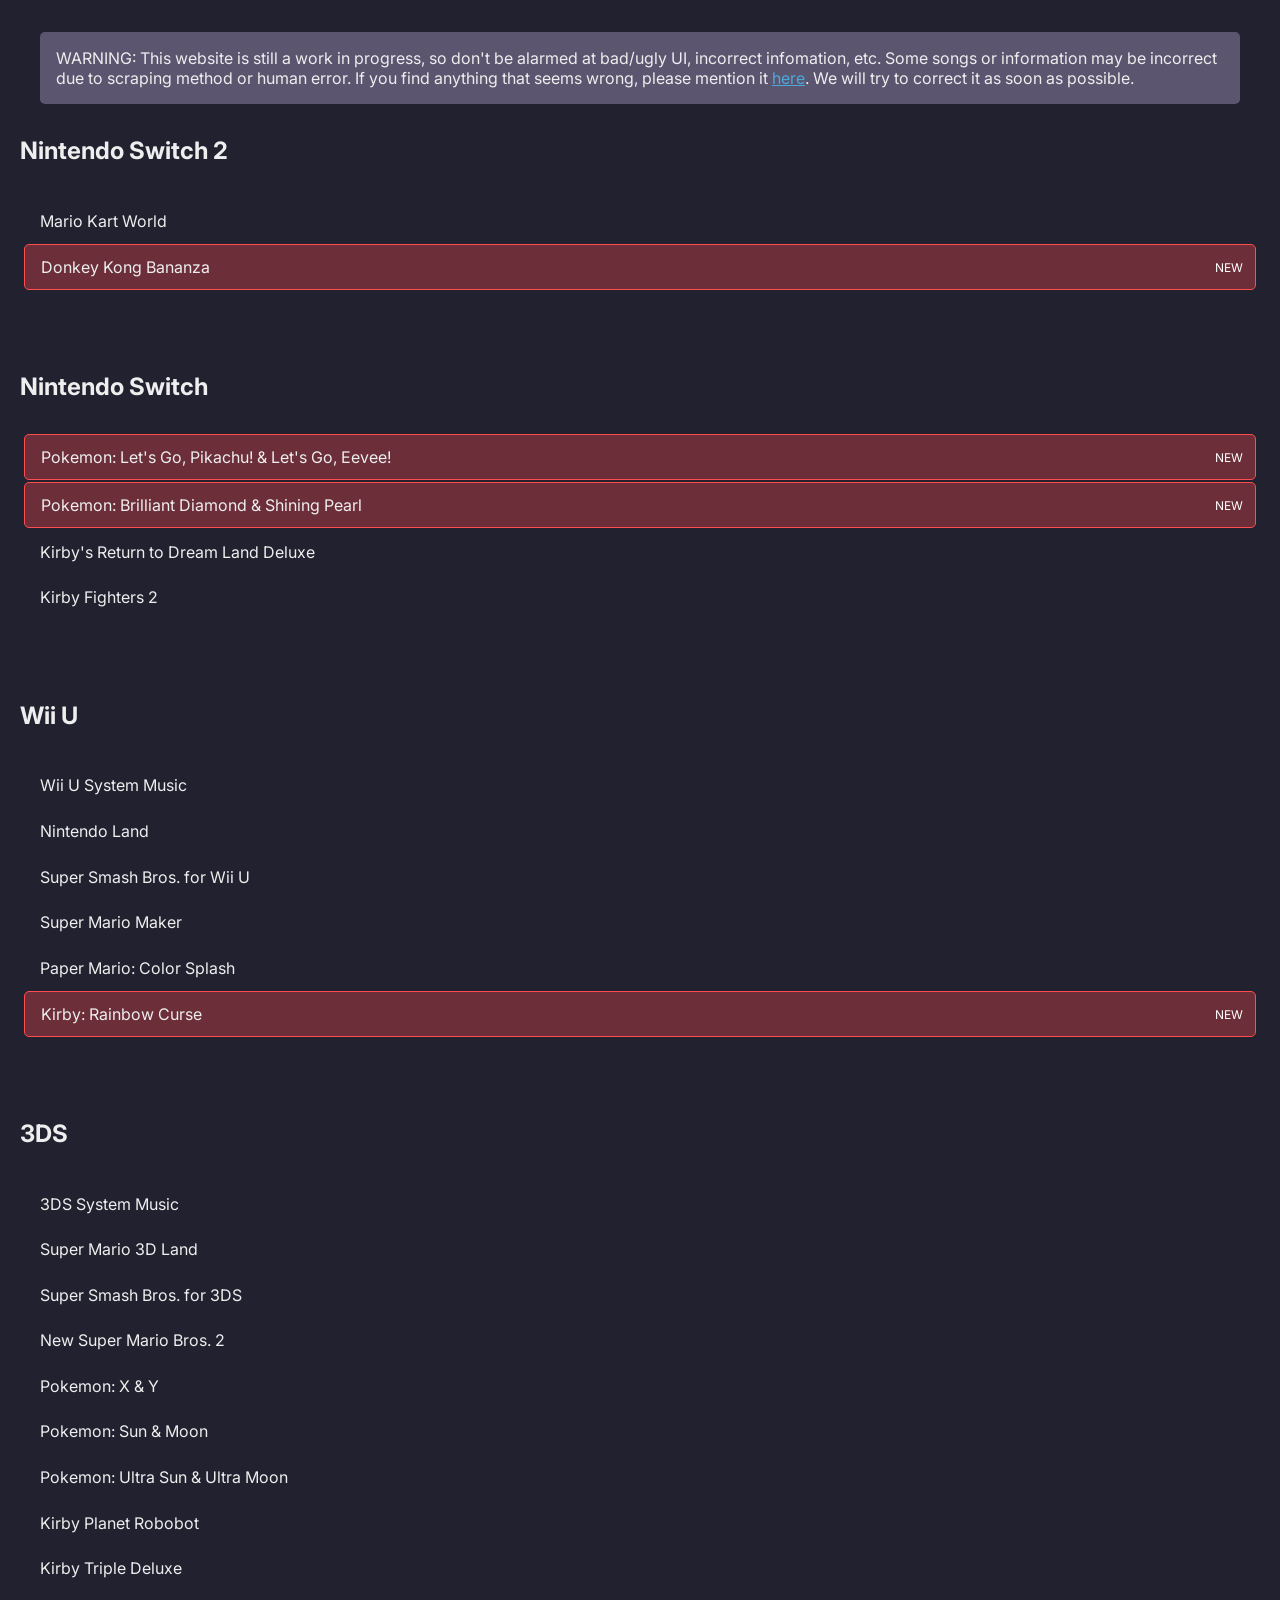
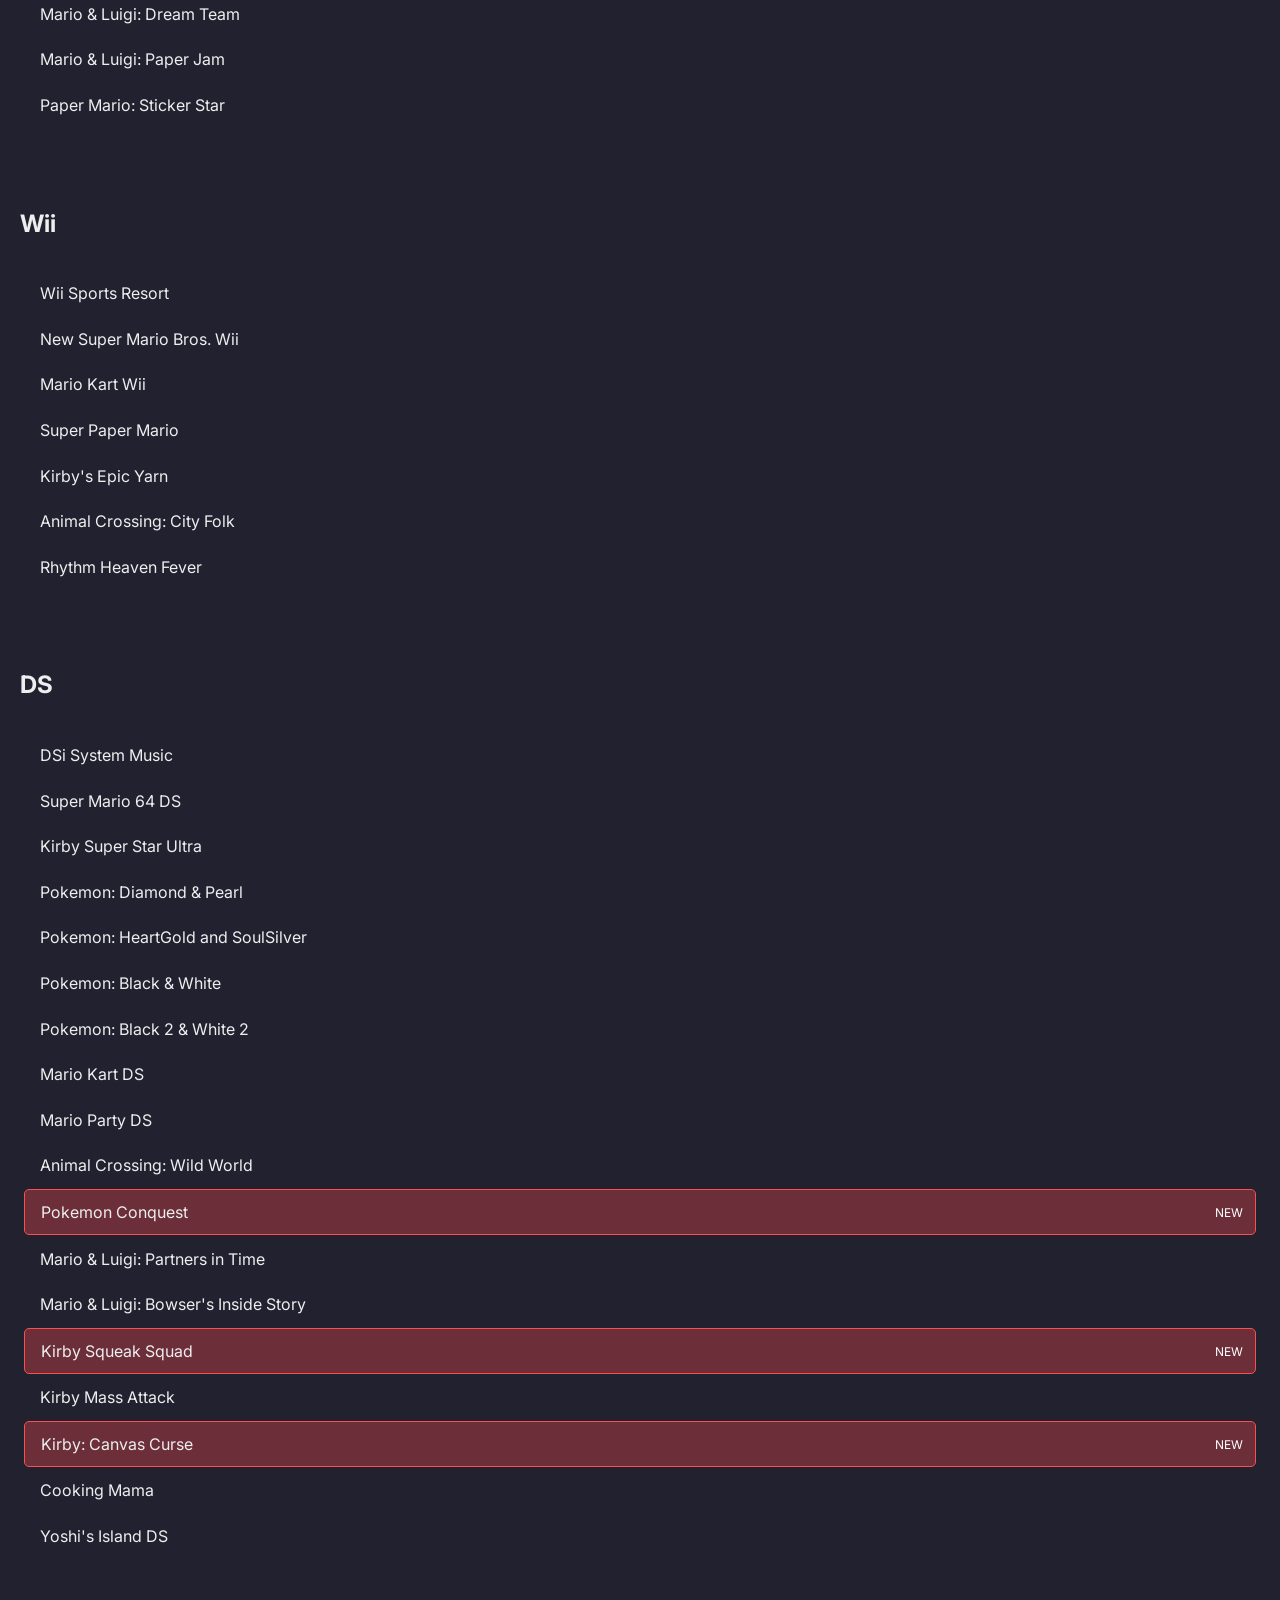
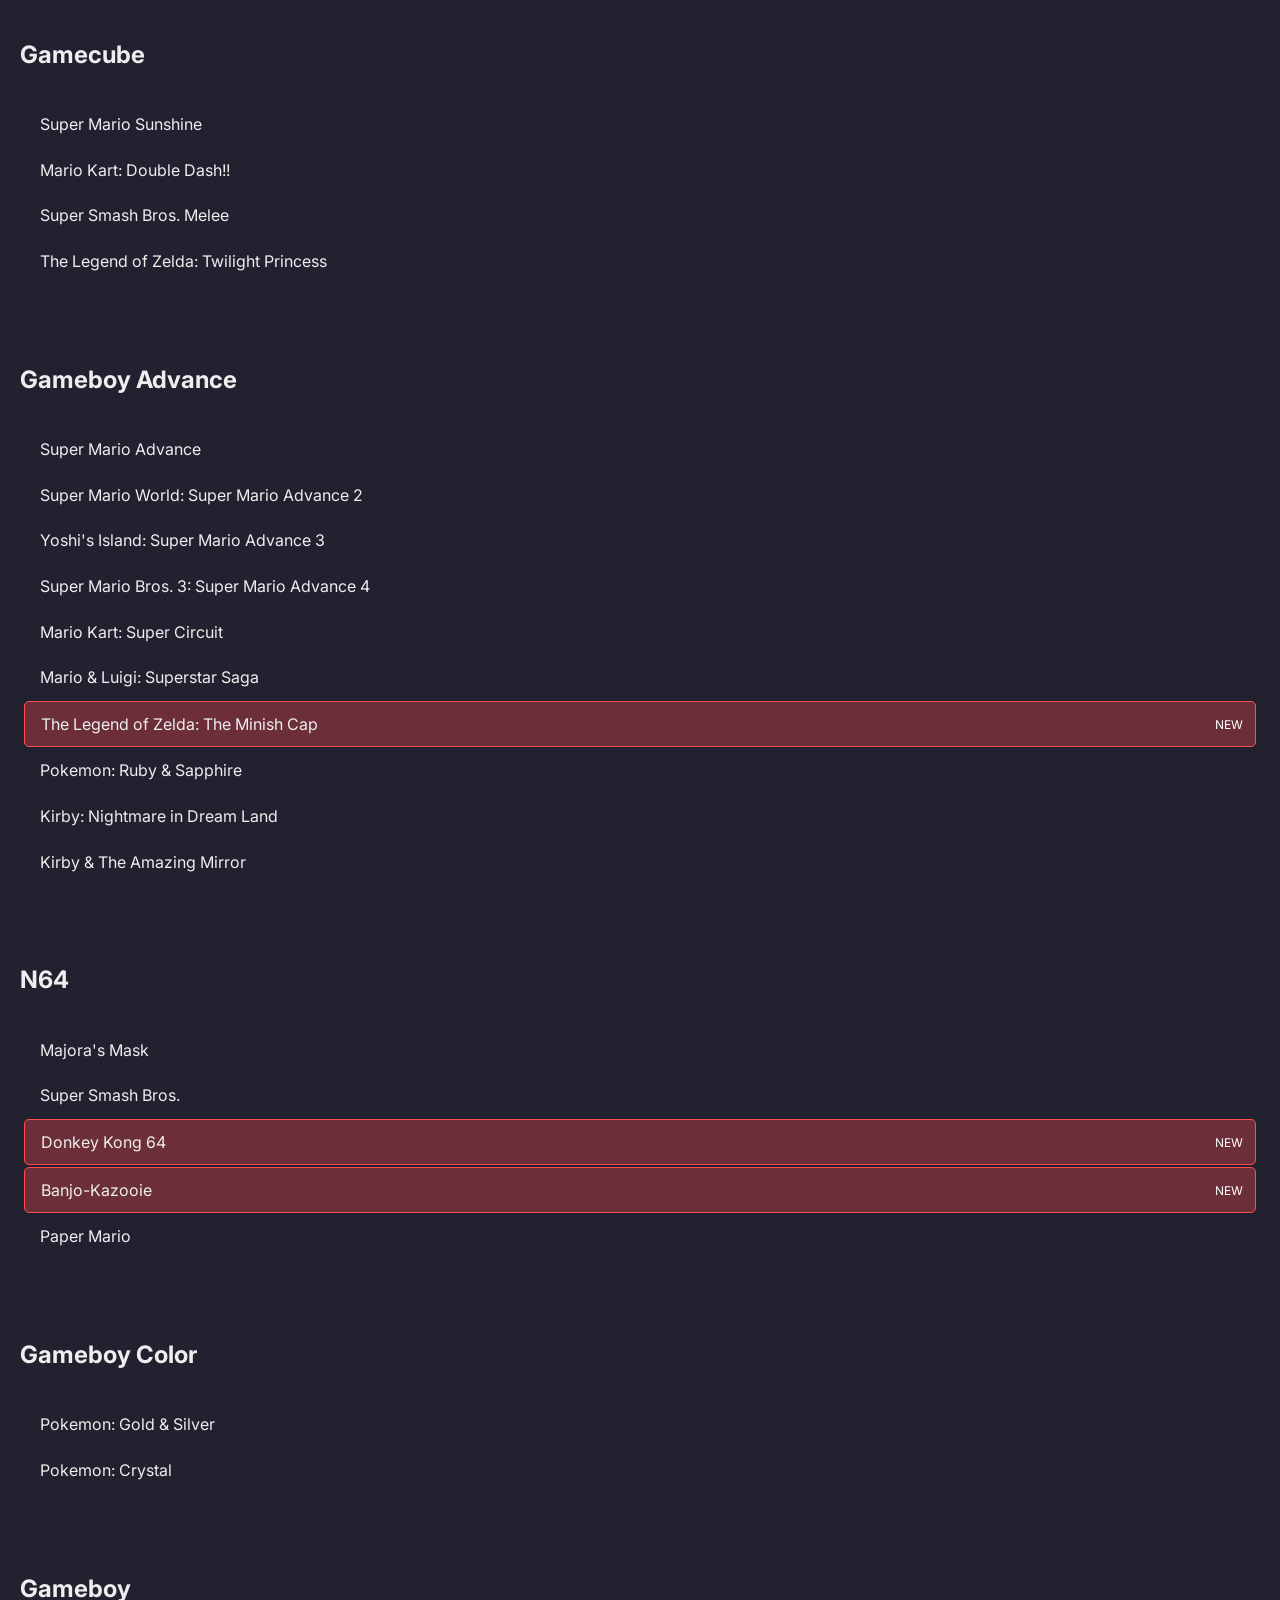
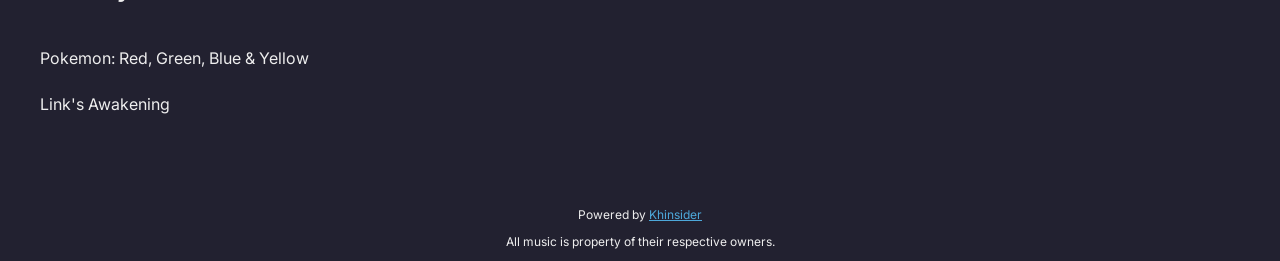
==== index.html @ b0fe443f "Added The Legend of Zelda: Minish Cap" ====
<!DOCTYPE html>
<html lang="en">
<head>
    <meta charset="UTF-8">
    <meta name="viewport" content="width=device-width, initial-scale=1.0">
    <title>VGM Player</title>
    <link rel="stylesheet" href="index.css">
    <script src="index.js" defer></script>
    <link rel="shortcut icon" href="logo.PNG" type="image/x-icon">
    <link rel="apple-touch-icon" href="logo.PNG">
    <link rel="apple-touch-startup-image" href="logo.PNG">



        <link rel="preconnect" href="https://fonts.googleapis.com">
<link rel="preconnect" href="https://fonts.gstatic.com" crossorigin>
<link href="https://fonts.googleapis.com/css2?family=Inter:ital,opsz,wght@0,14..32,100..900;1,14..32,100..900&display=swap" rel="stylesheet">
</head>
<body>
    <p id="warning">
        WARNING: This website is still a work in progress, so don't be alarmed at bad/ugly UI, incorrect infomation, etc. 
        Some songs or information may be incorrect due to scraping method or human error. If you find anything that seems wrong, please 
        mention it <a href="contact.html" target="_blank">here</a>. We will try to correct it as soon as possible.
    </p>
    <div id="game-playlists">
        <h2>Nintendo Switch 2</h2>
        <ul>
            <li data-playlist="NSW2/marioKartWorld">Mario Kart World</li>
            <li class="new-playlist" data-playlist="NSW2/donkeyKongBananza">Donkey Kong Bananza</li>
        </ul>
    
        <h2>Nintendo Switch</h2>
        <ul>
            <li class="new-playlist" data-playlist="NSW/pokemonLetsGo">Pokemon: Let's Go, Pikachu! & Let's Go, Eevee!</li>
            <li class="new-playlist" data-playlist="NSW/pokemonBDSP">Pokemon: Brilliant Diamond & Shining Pearl</li>
            <li data-playlist="NSW/kirbysReturnToDreamLandDX">Kirby's Return to Dream Land Deluxe</li>
            <li data-playlist="NSW/kirbyFighters2">Kirby Fighters 2</li>
        </ul>

        <h2>Wii U</h2>
        <ul>
            <li data-playlist="WIIU/wiiuSystemMusic">Wii U System Music</li>
            <li data-playlist="WIIU/nintendoLand">Nintendo Land</li>
            <li data-playlist="WIIU/smash4WiiU">Super Smash Bros. for Wii U</li>
            <li data-playlist="WIIU/superMarioMaker">Super Mario Maker</li>
            <li data-playlist="WIIU/paperMarioColorSplash">Paper Mario: Color Splash</li>
            <li class="new-playlist" data-playlist="WIIU/kirbyRainbowCurse">Kirby: Rainbow Curse</li>
        </ul>
    
        <h2>3DS</h2>
        <ul>
            <li data-playlist="N3DS/n3dsSystemMusic">3DS System Music</li>
            <li data-playlist="N3DS/superMario3dLand">Super Mario 3D Land</li>
            <li data-playlist="N3DS/smash43DS">Super Smash Bros. for 3DS</li>
            <li data-playlist="N3DS/newSuperMarioBros2">New Super Mario Bros. 2</li>
            <li data-playlist="N3DS/xY">Pokemon: X & Y</li>
            <li data-playlist="N3DS/sunMoon">Pokemon: Sun & Moon</li>
            <li data-playlist="N3DS/ultraSunMoon">Pokemon: Ultra Sun & Ultra Moon</li>
            <li data-playlist="N3DS/kirbyPlanetRobobot">Kirby Planet Robobot</li>
            <li data-playlist="N3DS/kirbyTripleDeluxe">Kirby Triple Deluxe</li>
            <li data-playlist="N3DS/marioLuigiDream">Mario & Luigi: Dream Team</li>
            <li data-playlist="N3DS/marioLuigiPaper">Mario & Luigi: Paper Jam</li>
            <li data-playlist="N3DS/paperMarioStickerStar">Paper Mario: Sticker Star</li>
        </ul>
    
        <h2>Wii</h2>
        <ul>
            <li data-playlist="WII/wiiSportsResort">Wii Sports Resort</li>
            <li data-playlist="WII/newSuperMarioBrosWii">New Super Mario Bros. Wii</li>
            <li data-playlist="WII/marioKartWii">Mario Kart Wii</li>
            <li data-playlist="WII/superPaperMario">Super Paper Mario</li>
            <li data-playlist="WII/kirbysEpicYarn">Kirby's Epic Yarn</li>
            <li data-playlist="WII/animalCrossingCityFolk">Animal Crossing: City Folk</li>
            <li data-playlist="WII/rhythmHeavenFever">Rhythm Heaven Fever</li>
        </ul>
    
        <h2>DS</h2>
        <ul>
            <li data-playlist="NDS/ndsiSystemMusic">DSi System Music</li>
            <li data-playlist="NDS/superMario64DS">Super Mario 64 DS</li>
            <li data-playlist="NDS/kirbySuperStarUltra">Kirby Super Star Ultra</li>
            <li data-playlist="NDS/diamondPearl">Pokemon: Diamond & Pearl</li>
            <li data-playlist="NDS/heartGoldSoulSilver">Pokemon: HeartGold and SoulSilver</li>
            <li data-playlist="NDS/blackWhite">Pokemon: Black & White</li>
            <li data-playlist="NDS/blackWhite2">Pokemon: Black 2 & White 2</li>
            <li data-playlist="NDS/marioKartDS">Mario Kart DS</li>
            <li data-playlist="NDS/marioPartyDS">Mario Party DS</li>
            <li data-playlist="NDS/animalCrossingWildWorld">Animal Crossing: Wild World</li>
            <li class="new-playlist" data-playlist="NDS/pokemonConquest">Pokemon Conquest</li>
            <li data-playlist="NDS/marioLuigiPartners">Mario & Luigi: Partners in Time</li>
            <li data-playlist="NDS/marioLuigiBowser">Mario & Luigi: Bowser's Inside Story</li>
            <li class="new-playlist" data-playlist="NDS/kirbySqueakSquad">Kirby Squeak Squad</li>
            <li data-playlist="NDS/kirbyMassAttack">Kirby Mass Attack</li>
            <li class="new-playlist" data-playlist="NDS/kirbyCanvasCurse">Kirby: Canvas Curse</li>
            <li data-playlist="NDS/cookingMama">Cooking Mama</li>
            <li data-playlist="NDS/yoshisIslandDS">Yoshi's Island DS</li>
        </ul>
        
        <h2>Gamecube</h2>
        <ul>
            <li data-playlist="GCN/superMarioSunshine">Super Mario Sunshine</li>
            <li data-playlist="GCN/marioKartDoubleDash">Mario Kart: Double Dash!!</li>
            <li data-playlist="GCN/smashMelee">Super Smash Bros. Melee</li>
            <li data-playlist="GCN/twilightPrincess">The Legend of Zelda: Twilight Princess</li>
        </ul>

        <h2>Gameboy Advance</h2>
        <ul>
            <li data-playlist="GBA/superMarioAdvance">Super Mario Advance</li>
            <li data-playlist="GBA/superMarioAdvance2">Super Mario World: Super Mario Advance 2</li>
            <li data-playlist="GBA/superMarioAdvance3">Yoshi's Island: Super Mario Advance 3</li>
            <li data-playlist="GBA/superMarioAdvance4">Super Mario Bros. 3: Super Mario Advance 4</li>
            <li data-playlist="GBA/marioKartSuperCircuit">Mario Kart: Super Circuit</li>
            <li data-playlist="GBA/marioLuigiSaga">Mario & Luigi: Superstar Saga</li>
            <li class="new-playlist" data-playlist="GBA/zeldaMinishCap">The Legend of Zelda: The Minish Cap</li>
            <li data-playlist="GBA/rubySapphire">Pokemon: Ruby & Sapphire</li>
            <li data-playlist="GBA/kirbyNightmareInDreamLand">Kirby: Nightmare in Dream Land</li>
            <li data-playlist="GBA/kirbyAndTheAmazingMirror">Kirby & The Amazing Mirror</li>
        </ul>
    
        <h2>N64</h2>
        <ul>
            <li data-playlist="N64/majorasMask">Majora's Mask</li>
            <li data-playlist="N64/smash64">Super Smash Bros.</li>
            <li class="new-playlist" data-playlist="N64/donkeyKong64">Donkey Kong 64</li>
            <li class="new-playlist" data-playlist="N64/banjoKazooie">Banjo-Kazooie</li>
            <li data-playlist="N64/paperMario">Paper Mario</li>
        </ul>

        <h2>Gameboy Color</h2>
        <ul>
            <li data-playlist="GBC/goldSilver">Pokemon: Gold & Silver</li>
            <li data-playlist="GBC/crystal">Pokemon: Crystal</li>
        </ul>

        <h2>Gameboy</h2>
        <ul>
            <li data-playlist="GB/redGreenBlueYellow">Pokemon: Red, Green, Blue & Yellow</li>
            <li data-playlist="GB/linksAwakening">Link's Awakening</li>
        </ul>
    </div>

    <footer>
        <p>Powered by <a href="https://downloads.khinsider.com/" target="_blank">Khinsider</a></p>
        <p>All music is property of their respective owners.</p>
    </footer>
</body>
</html>
---- index.css ----
body {
    background-color: #222130;
    color: #eee;
    font-family: inter;
}
a {
    color: #4da8da;
}
h2 {
    /* text-align: center; */
    margin: 0.5em;
}

ul {
    margin-bottom: 4em;
    padding: 1em;
}

#warning {
    background-color: #5B5570;
    border-radius: 5px;
    margin: 2em;
    padding: 1em;
}
    
    li {
    list-style: none;
    display: block;
    user-select: none;
    /* background: linear-gradient(180deg, #aaa, 40%, transparent); */
    margin: 0.1em 0em;
    width: 100%;
    padding: 0.75em 1em;
    /* border-radius: 100px; */
    cursor: pointer;
    /* box-shadow: inset 5px 5px 20px #eee; */
    transition: 0s;
    box-sizing: border-box;
    border-radius:5px;

}
li:hover {
    border: 1px solid #aaa;

}
.song-bar:active {
    background-color: #555;
}

.new-playlist {
    background-color: #ff4d4d55;
    border: 1px solid #ff4d4d;
    transition: 0s;
    position: relative;

}
.new-playlist:hover {
 
    border: 1px solid #eee;
}
.new-playlist::after {
  content: "NEW";
  font-family: inter;
  font-size: 0.75em;
  position: absolute;
  top: 50%;
  transform: translateY(-50%);
  right: 1%;
  color: white;

}

.leaving-soon {
    background-color: #00bceb55;
    border: 1px dashed #00bceb;
    transition: 0s;
    position: relative;

}
.leaving-soon:hover {
 
    border: 1px solid #eee;
}
.leaving-soon::after {
  content: "LEAVING SOON";
  font-family: inter;
  font-size: 0.75em;
  position: absolute;
  top: 50%;
  transform: translateY(-50%);
  right: 1%;
  color: white;

}


footer {
    text-align: center;
    margin: 1em;
    font-size: 0.75em;
}

@media (max-width: 780px) {
    li {
        padding: 1.2em 1em;
    }
    .new-playlist::after {
        right: 2%;
    }
}
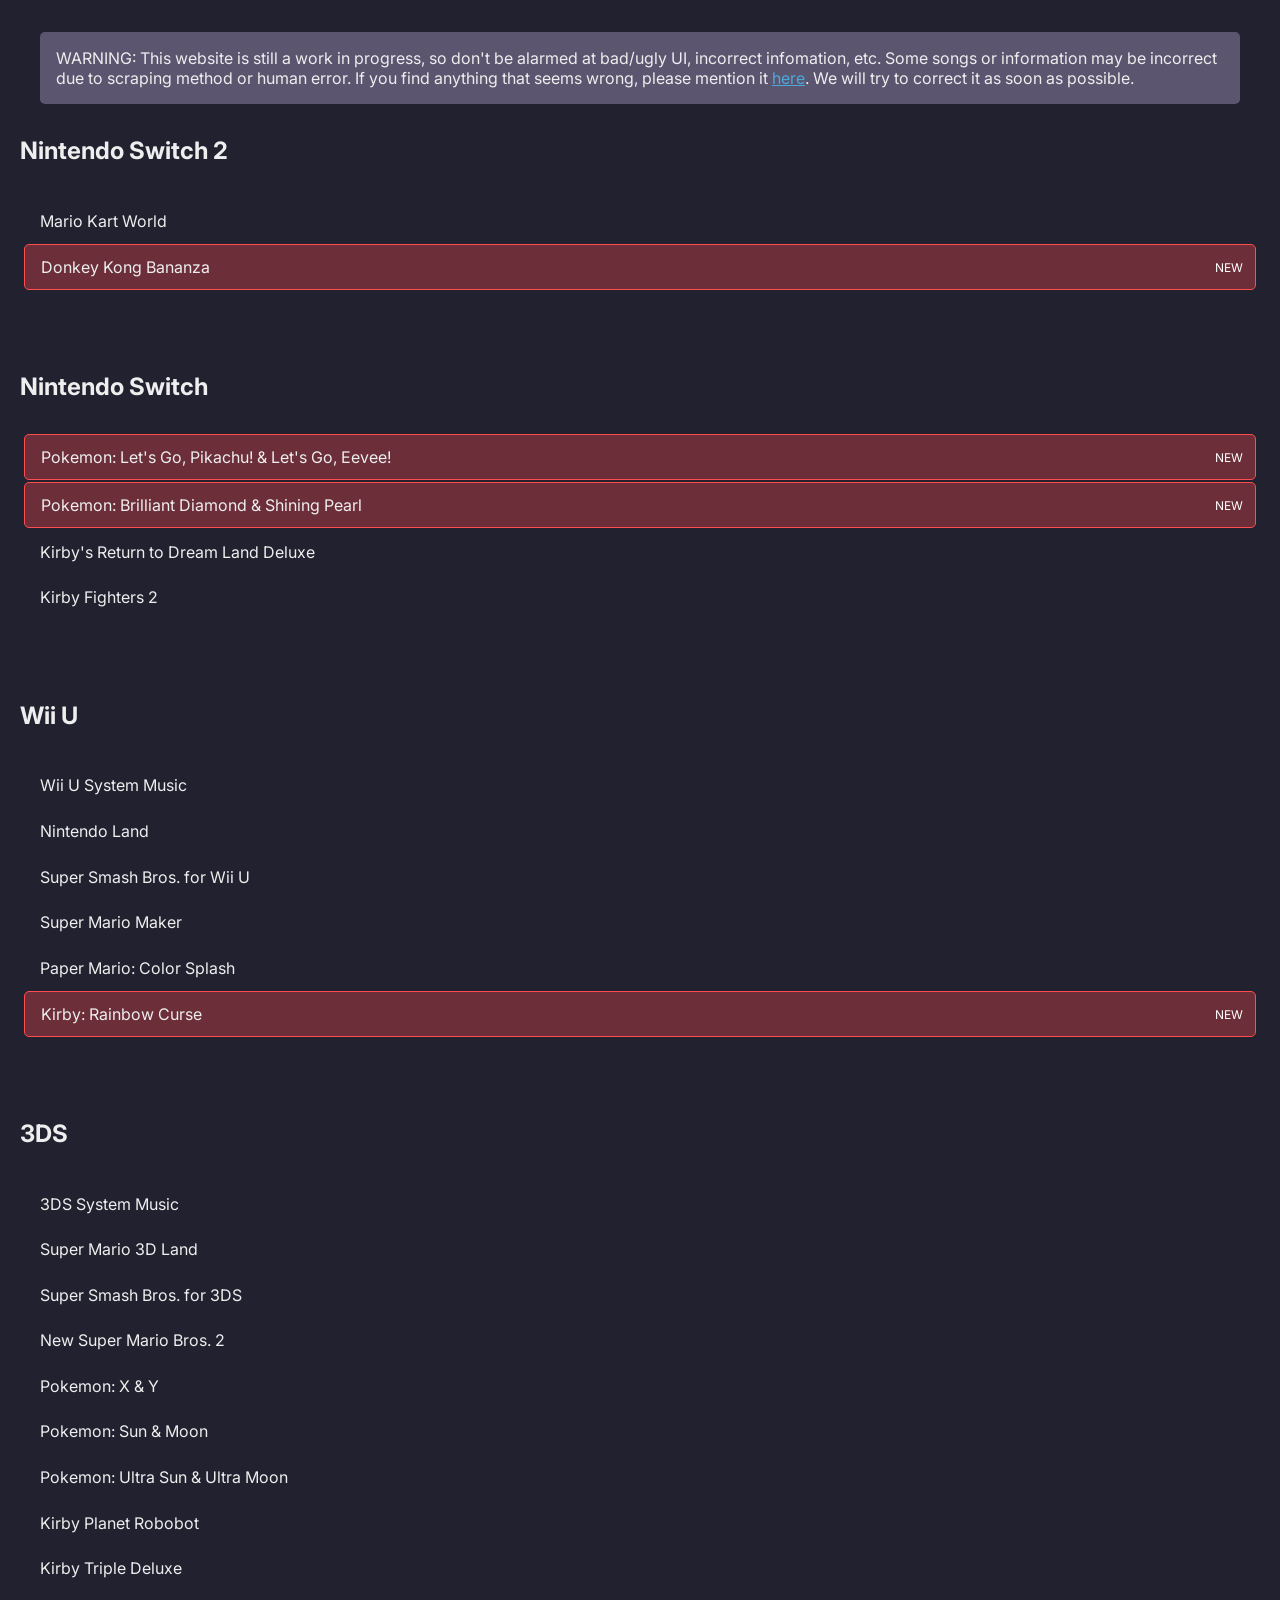
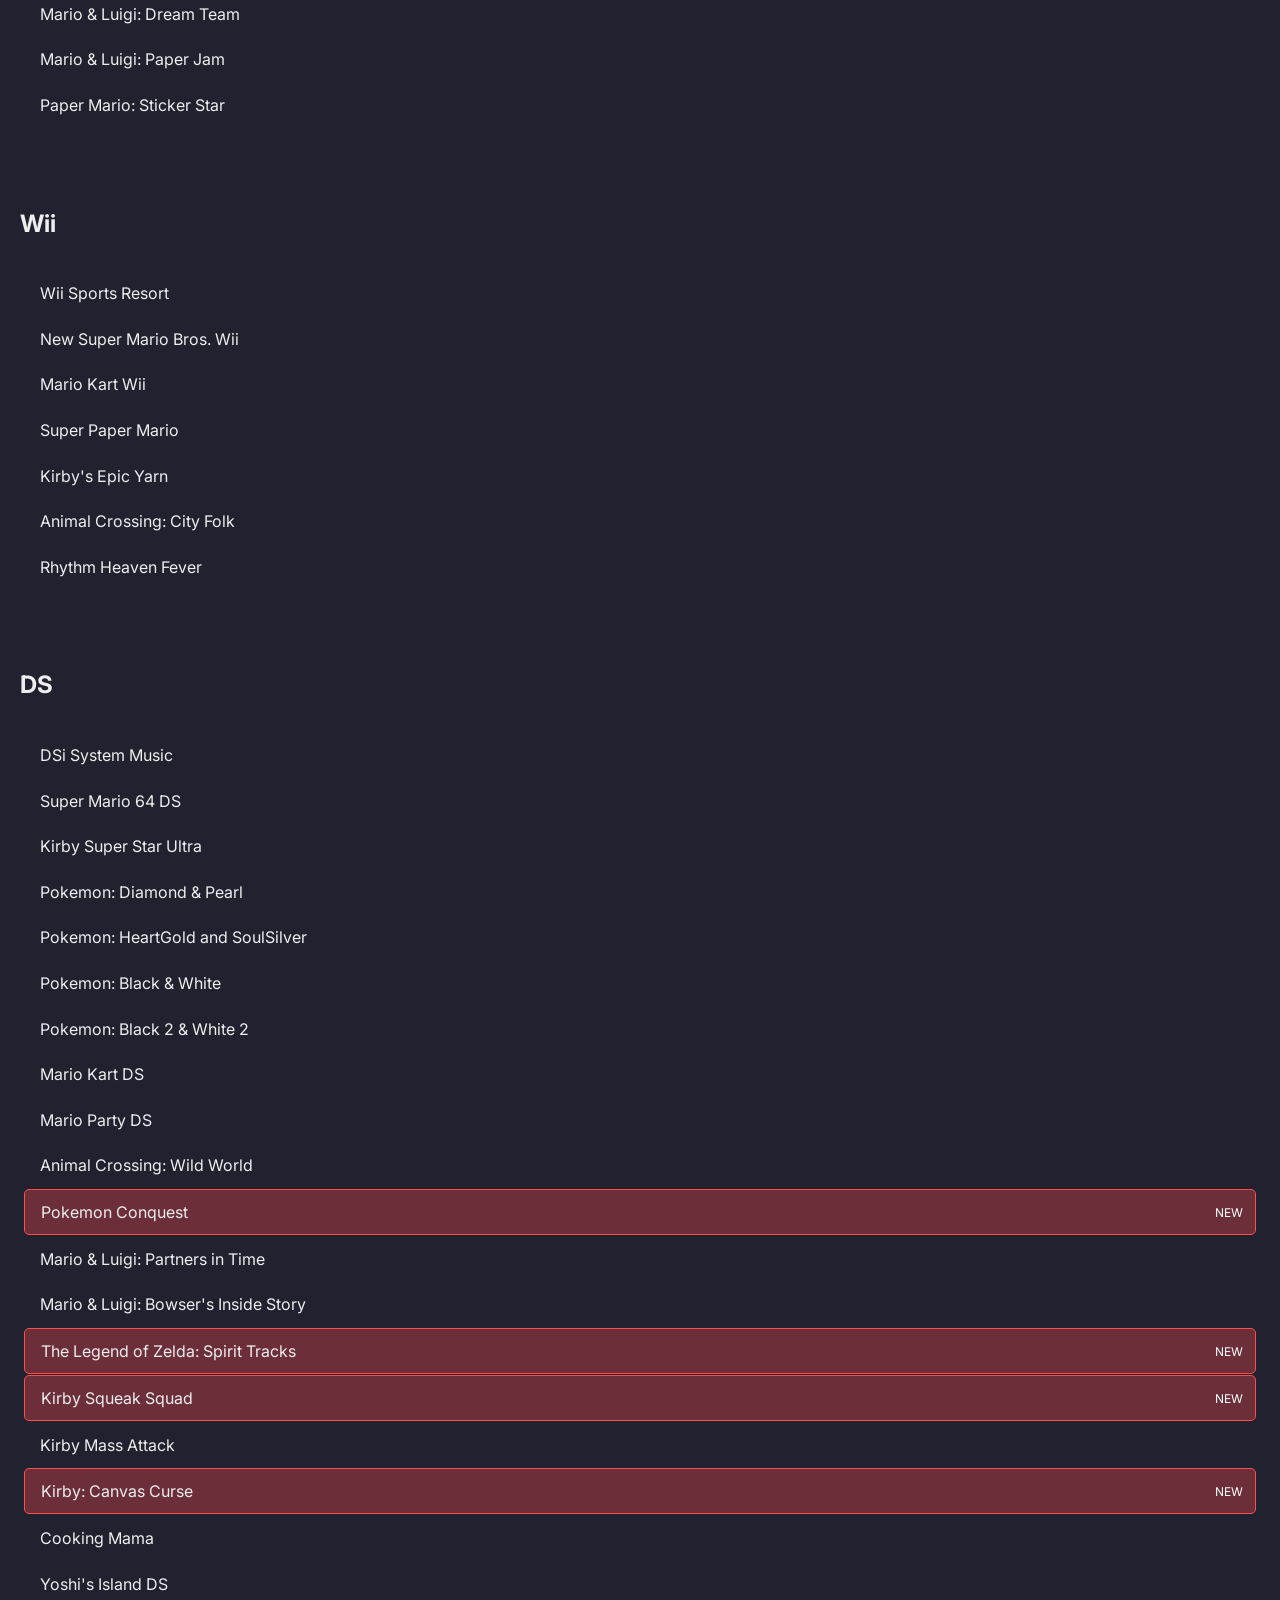
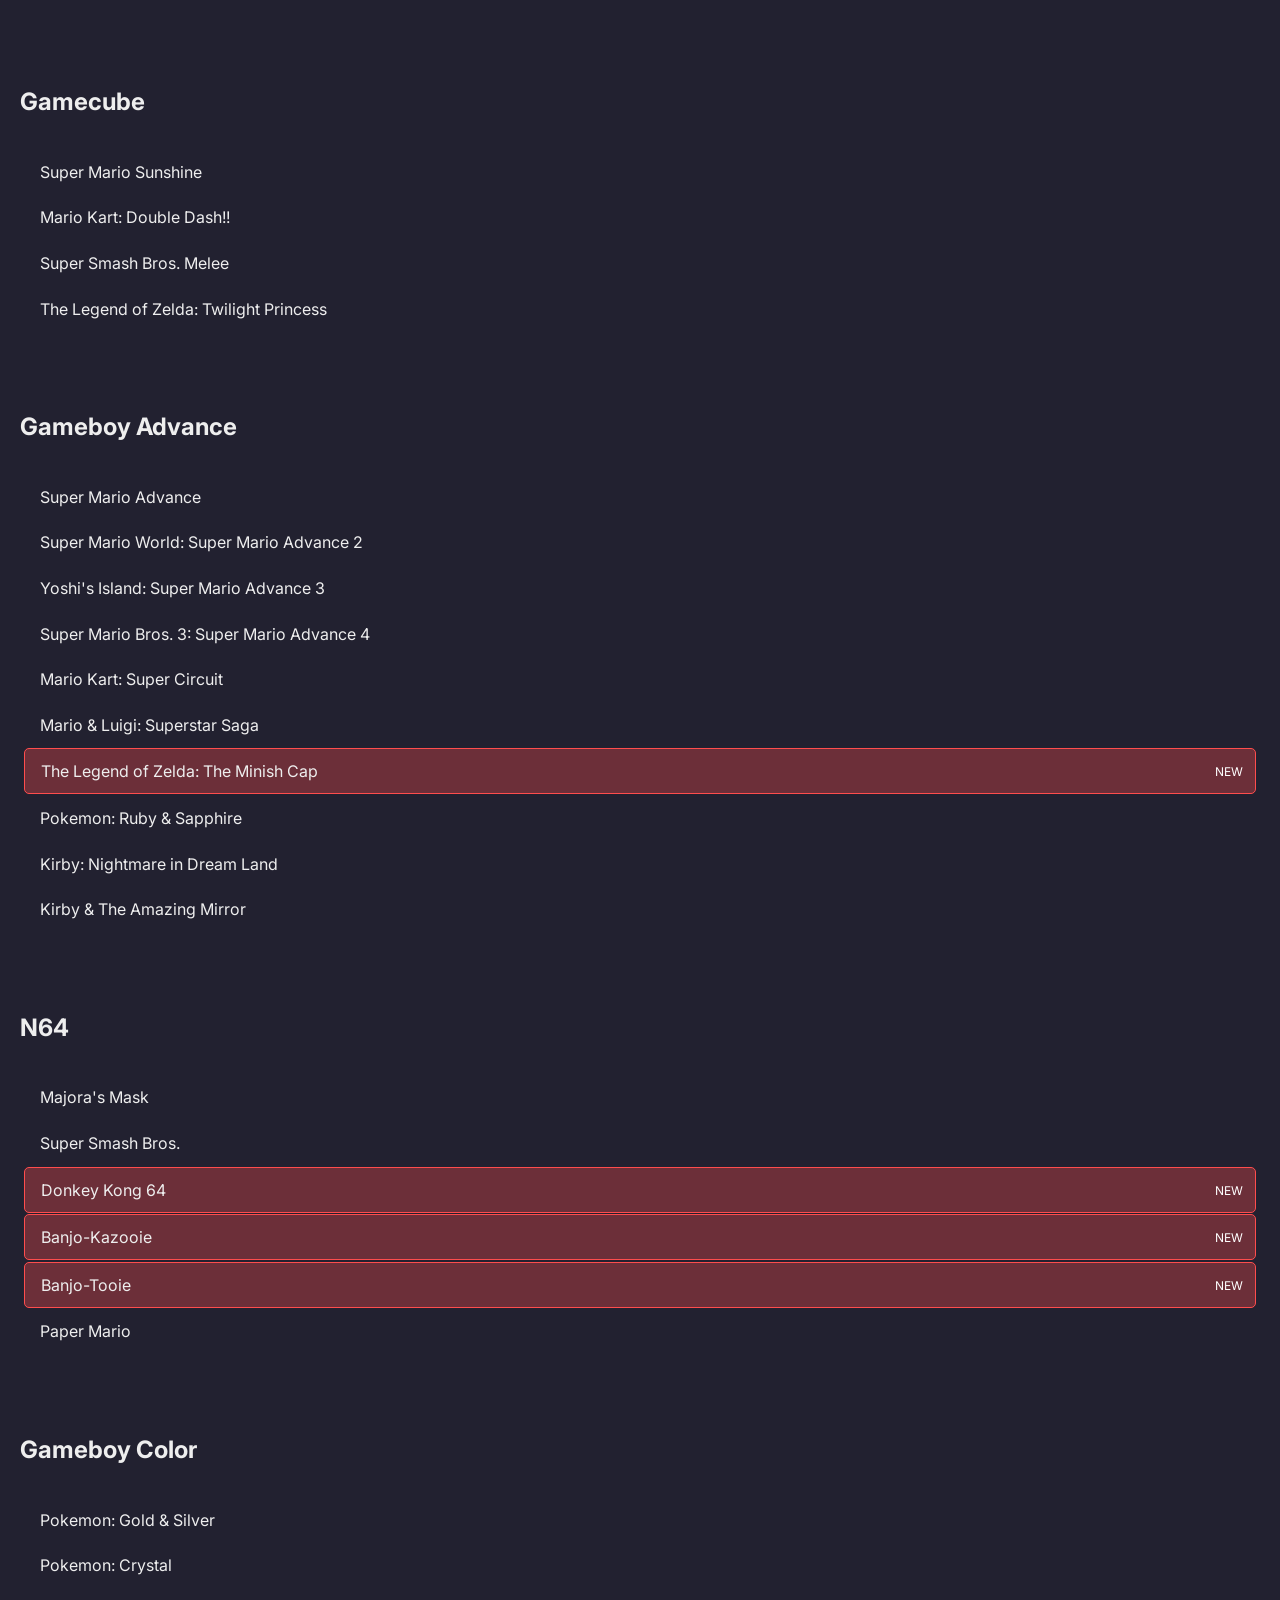
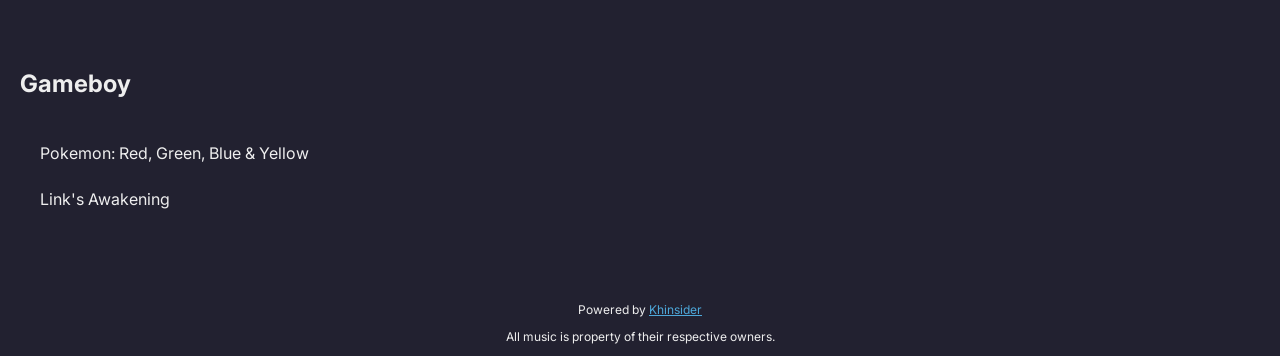
==== commit 60747811: "Added Banjo Tooie" ====
--- a/index.html
+++ b/index.html
@@ -89,6 +89,7 @@
             <li class="new-playlist" data-playlist="NDS/pokemonConquest">Pokemon Conquest</li>
             <li data-playlist="NDS/marioLuigiPartners">Mario & Luigi: Partners in Time</li>
             <li data-playlist="NDS/marioLuigiBowser">Mario & Luigi: Bowser's Inside Story</li>
+            <li class="new-playlist" data-playlist="NDS/zeldaSpiritTracks">The Legend of Zelda: Spirit Tracks</li>
             <li class="new-playlist" data-playlist="NDS/kirbySqueakSquad">Kirby Squeak Squad</li>
             <li data-playlist="NDS/kirbyMassAttack">Kirby Mass Attack</li>
             <li class="new-playlist" data-playlist="NDS/kirbyCanvasCurse">Kirby: Canvas Curse</li>
@@ -124,6 +125,7 @@
             <li data-playlist="N64/smash64">Super Smash Bros.</li>
             <li class="new-playlist" data-playlist="N64/donkeyKong64">Donkey Kong 64</li>
             <li class="new-playlist" data-playlist="N64/banjoKazooie">Banjo-Kazooie</li>
+            <li class="new-playlist" data-playlist="N64/banjoTooie">Banjo-Tooie</li>
             <li data-playlist="N64/paperMario">Paper Mario</li>
         </ul>
 
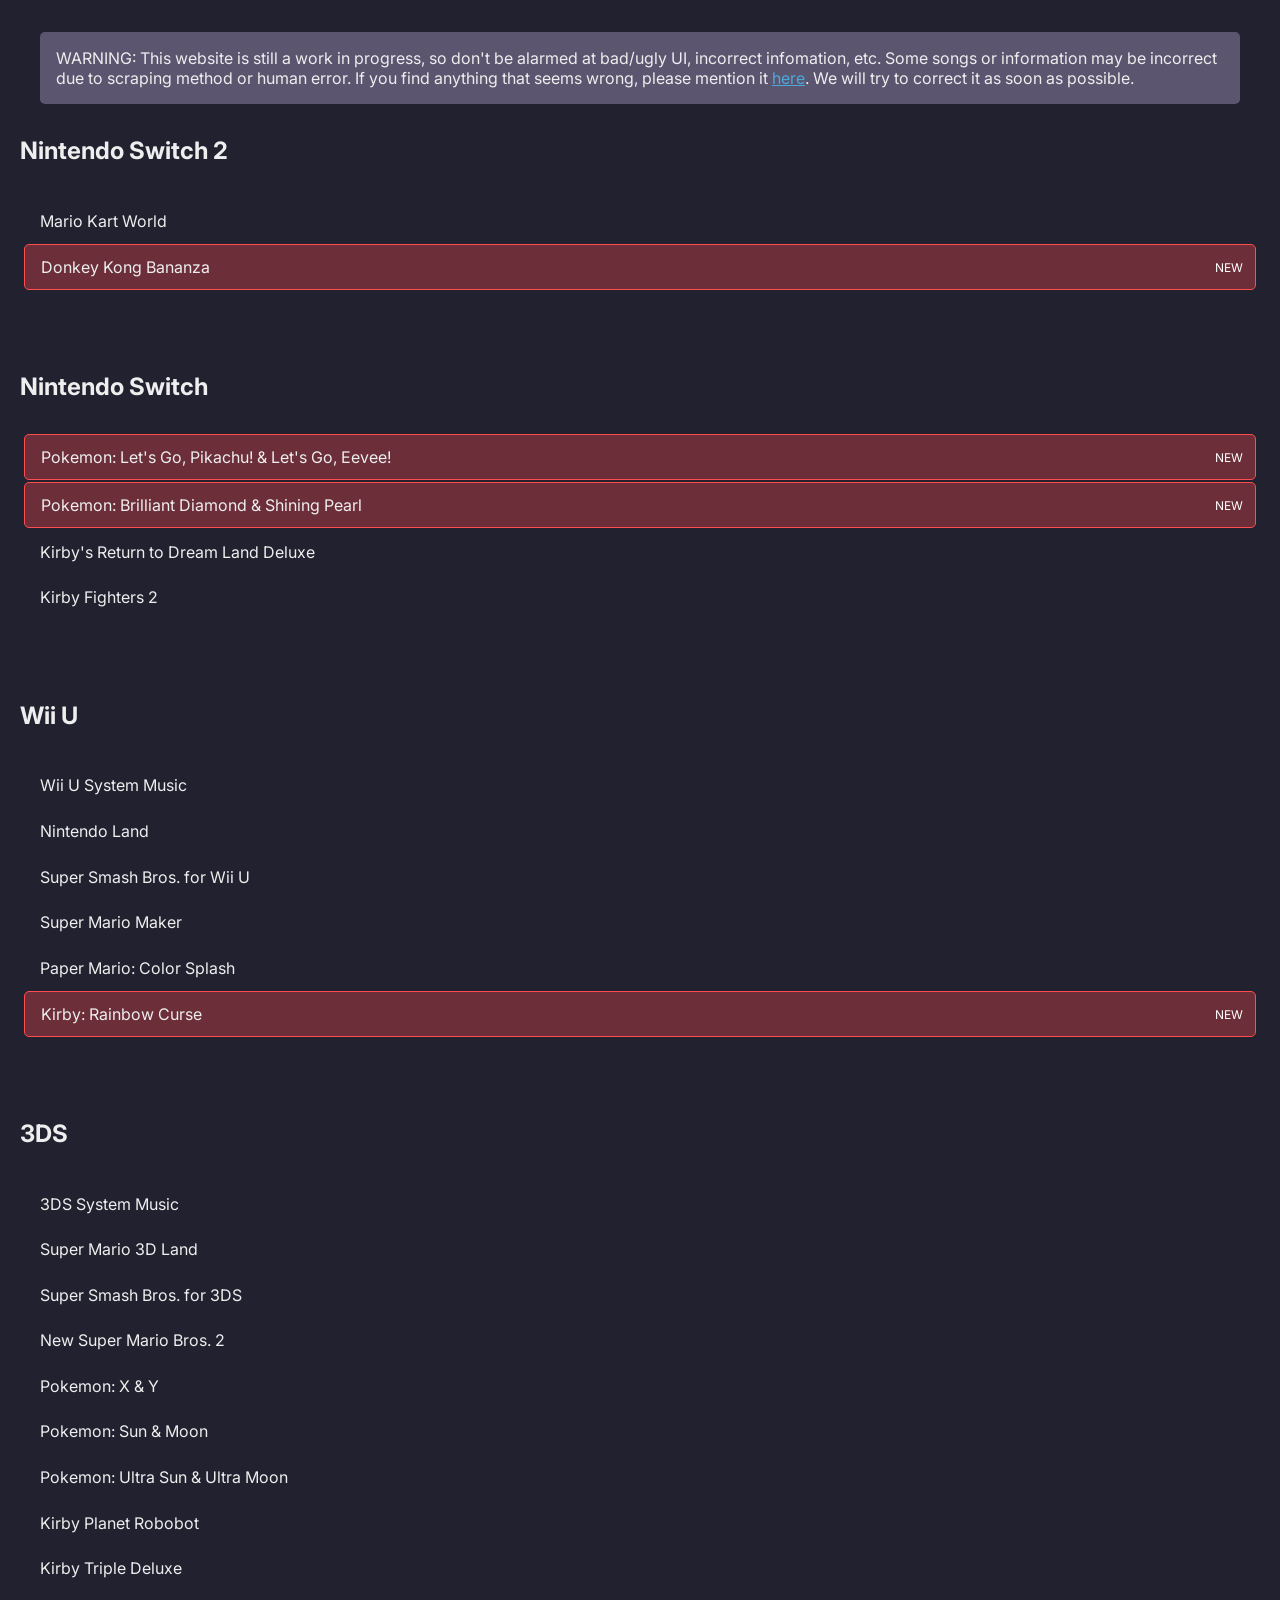
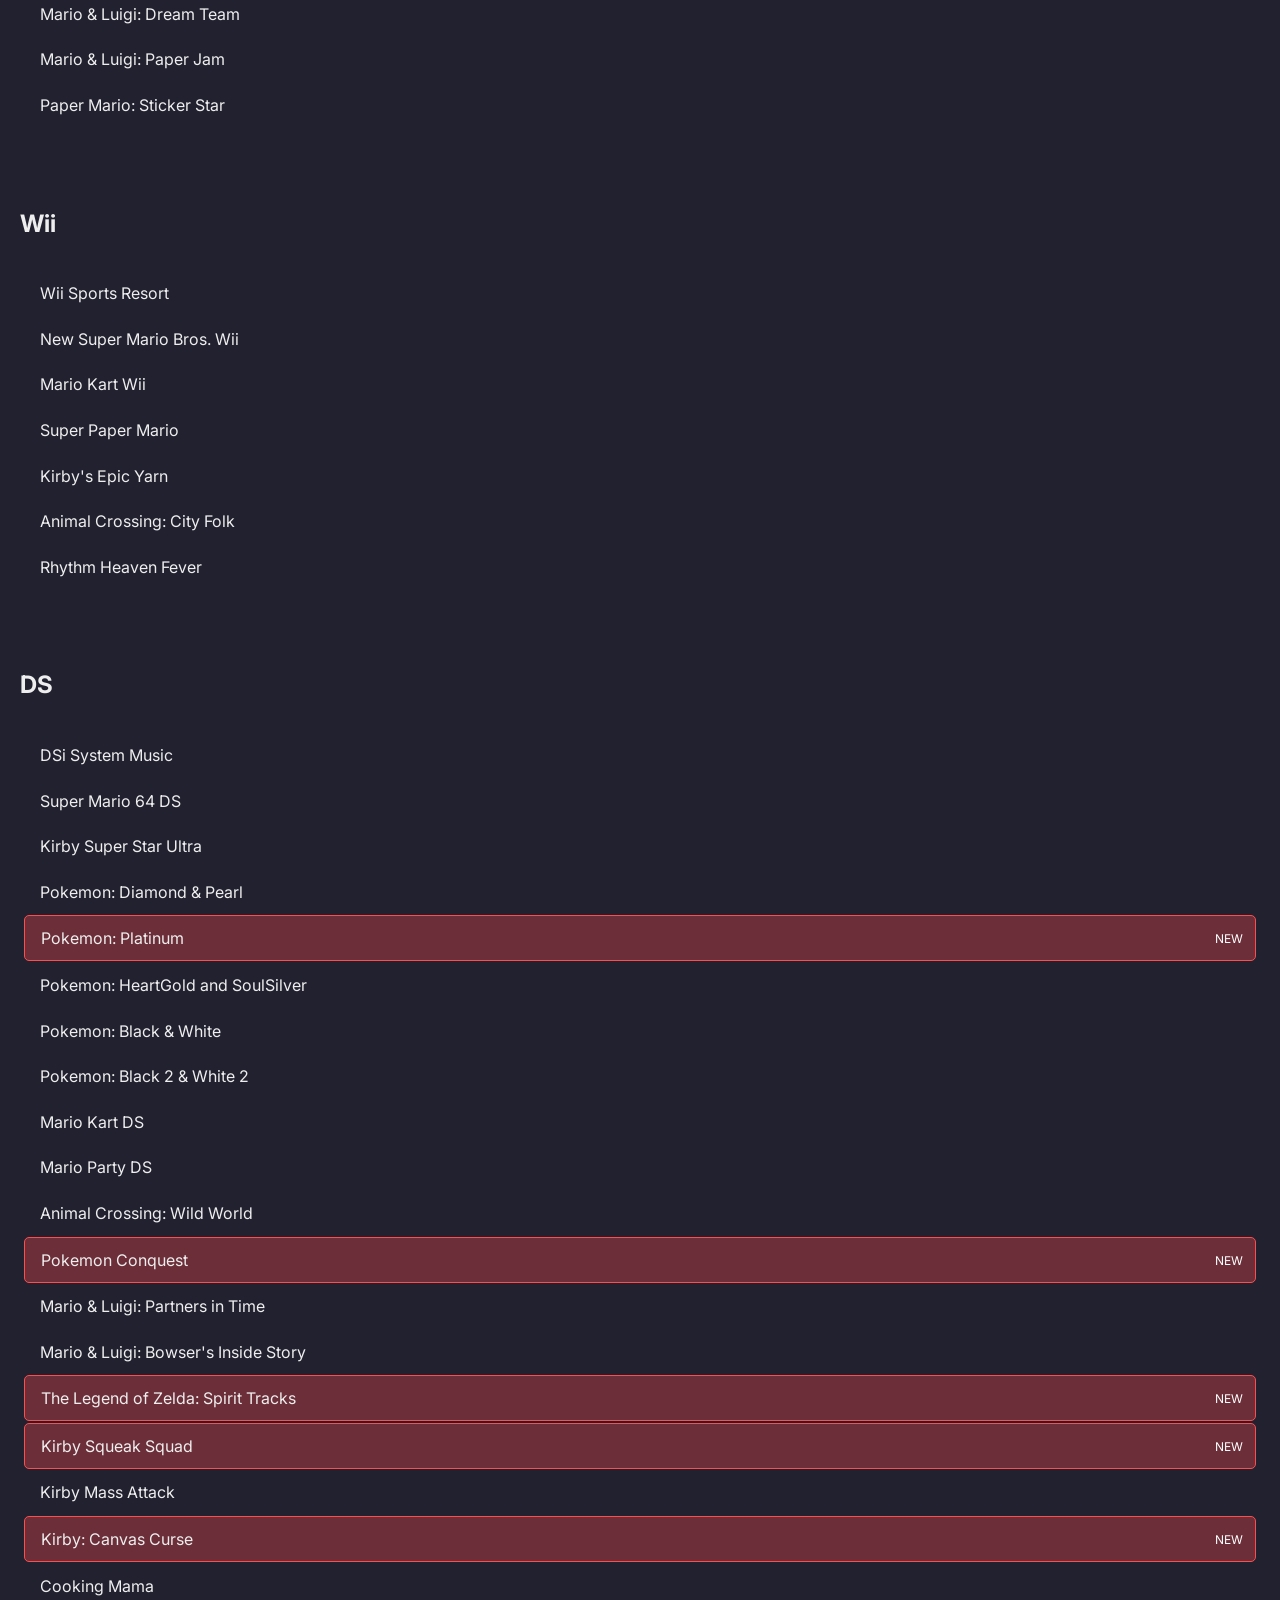
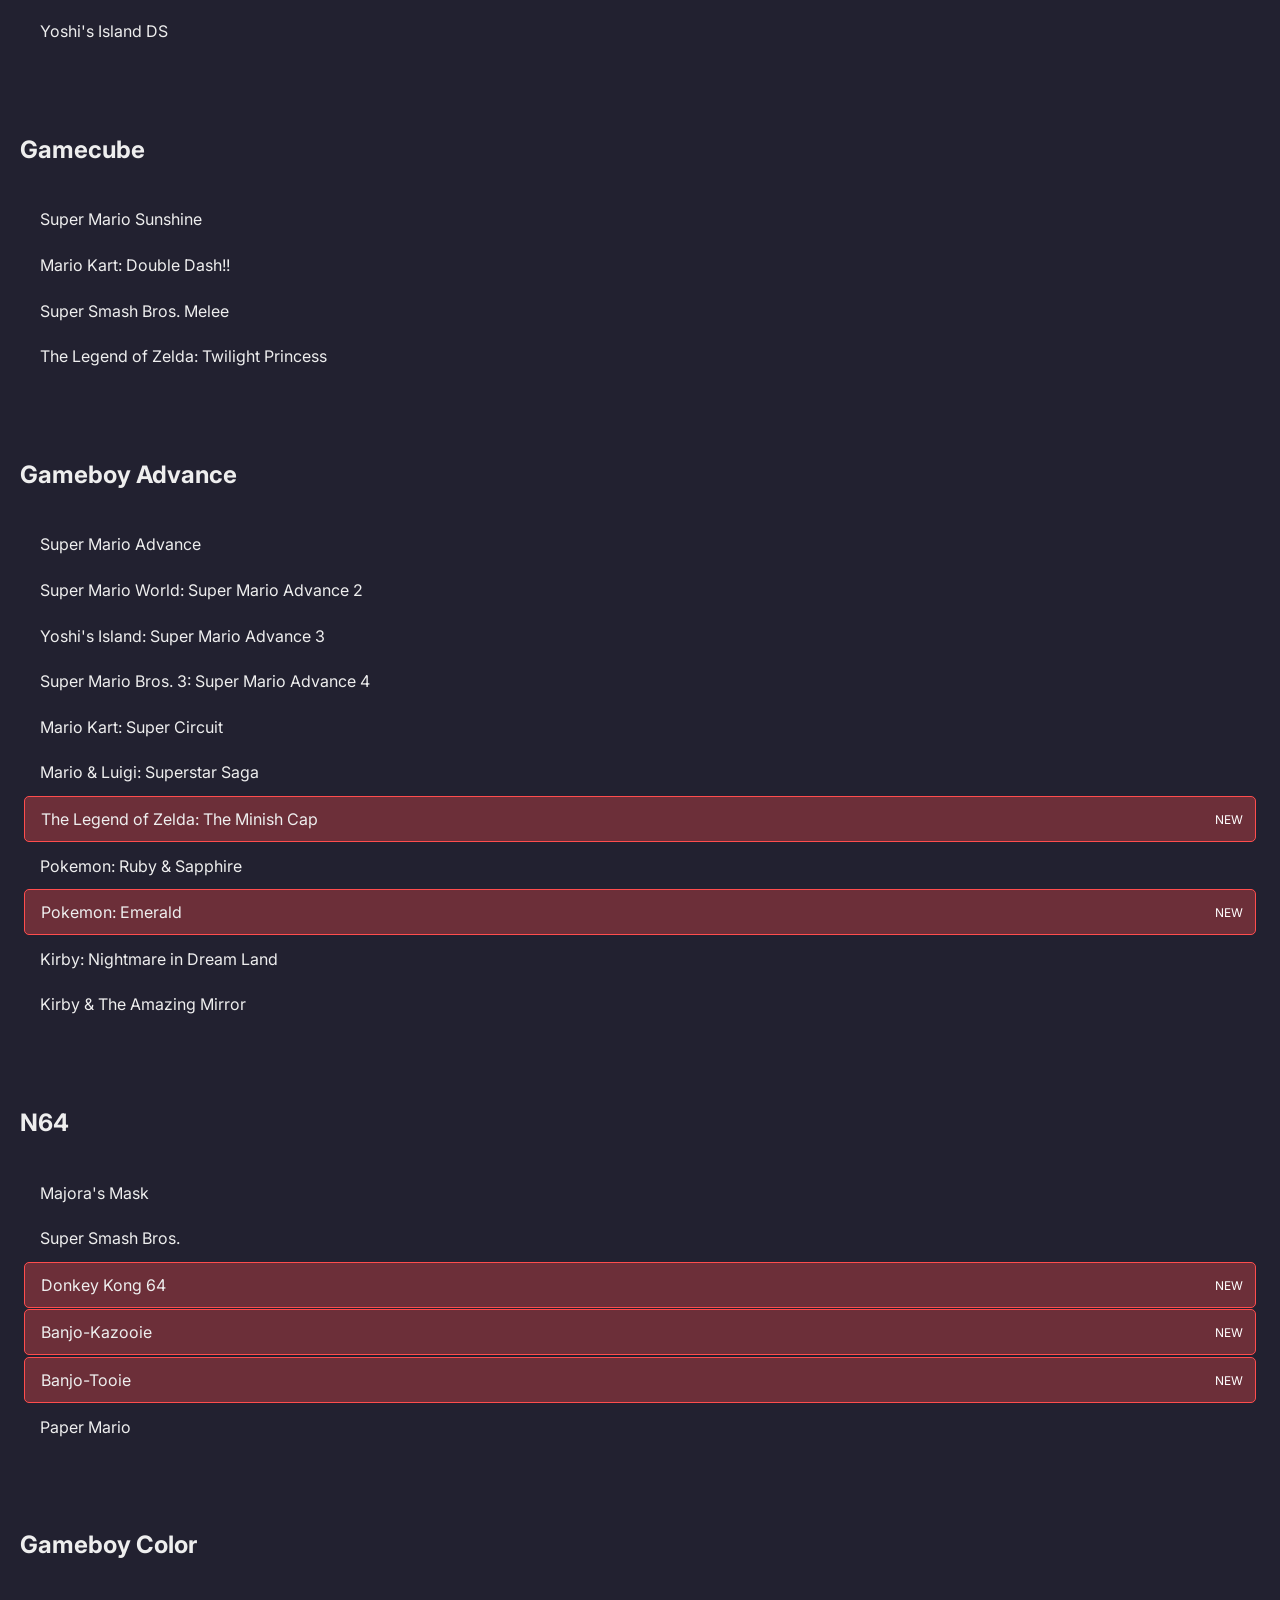
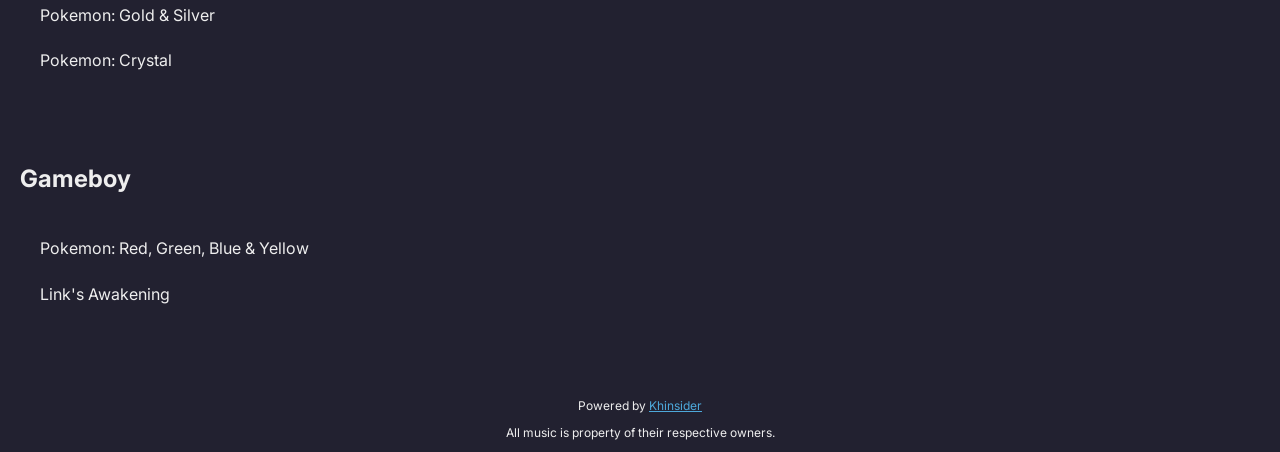
==== commit fa31d18c: "Added Pokemon Platinum" ====
--- a/index.html
+++ b/index.html
@@ -80,6 +80,7 @@
             <li data-playlist="NDS/superMario64DS">Super Mario 64 DS</li>
             <li data-playlist="NDS/kirbySuperStarUltra">Kirby Super Star Ultra</li>
             <li data-playlist="NDS/diamondPearl">Pokemon: Diamond & Pearl</li>
+            <li class="new-playlist" data-playlist="NDS/platinum">Pokemon: Platinum</li>
             <li data-playlist="NDS/heartGoldSoulSilver">Pokemon: HeartGold and SoulSilver</li>
             <li data-playlist="NDS/blackWhite">Pokemon: Black & White</li>
             <li data-playlist="NDS/blackWhite2">Pokemon: Black 2 & White 2</li>
@@ -115,6 +116,7 @@
             <li data-playlist="GBA/marioLuigiSaga">Mario & Luigi: Superstar Saga</li>
             <li class="new-playlist" data-playlist="GBA/zeldaMinishCap">The Legend of Zelda: The Minish Cap</li>
             <li data-playlist="GBA/rubySapphire">Pokemon: Ruby & Sapphire</li>
+            <li class="new-playlist" data-playlist="GBA/emerald">Pokemon: Emerald</li>
             <li data-playlist="GBA/kirbyNightmareInDreamLand">Kirby: Nightmare in Dream Land</li>
             <li data-playlist="GBA/kirbyAndTheAmazingMirror">Kirby & The Amazing Mirror</li>
         </ul>
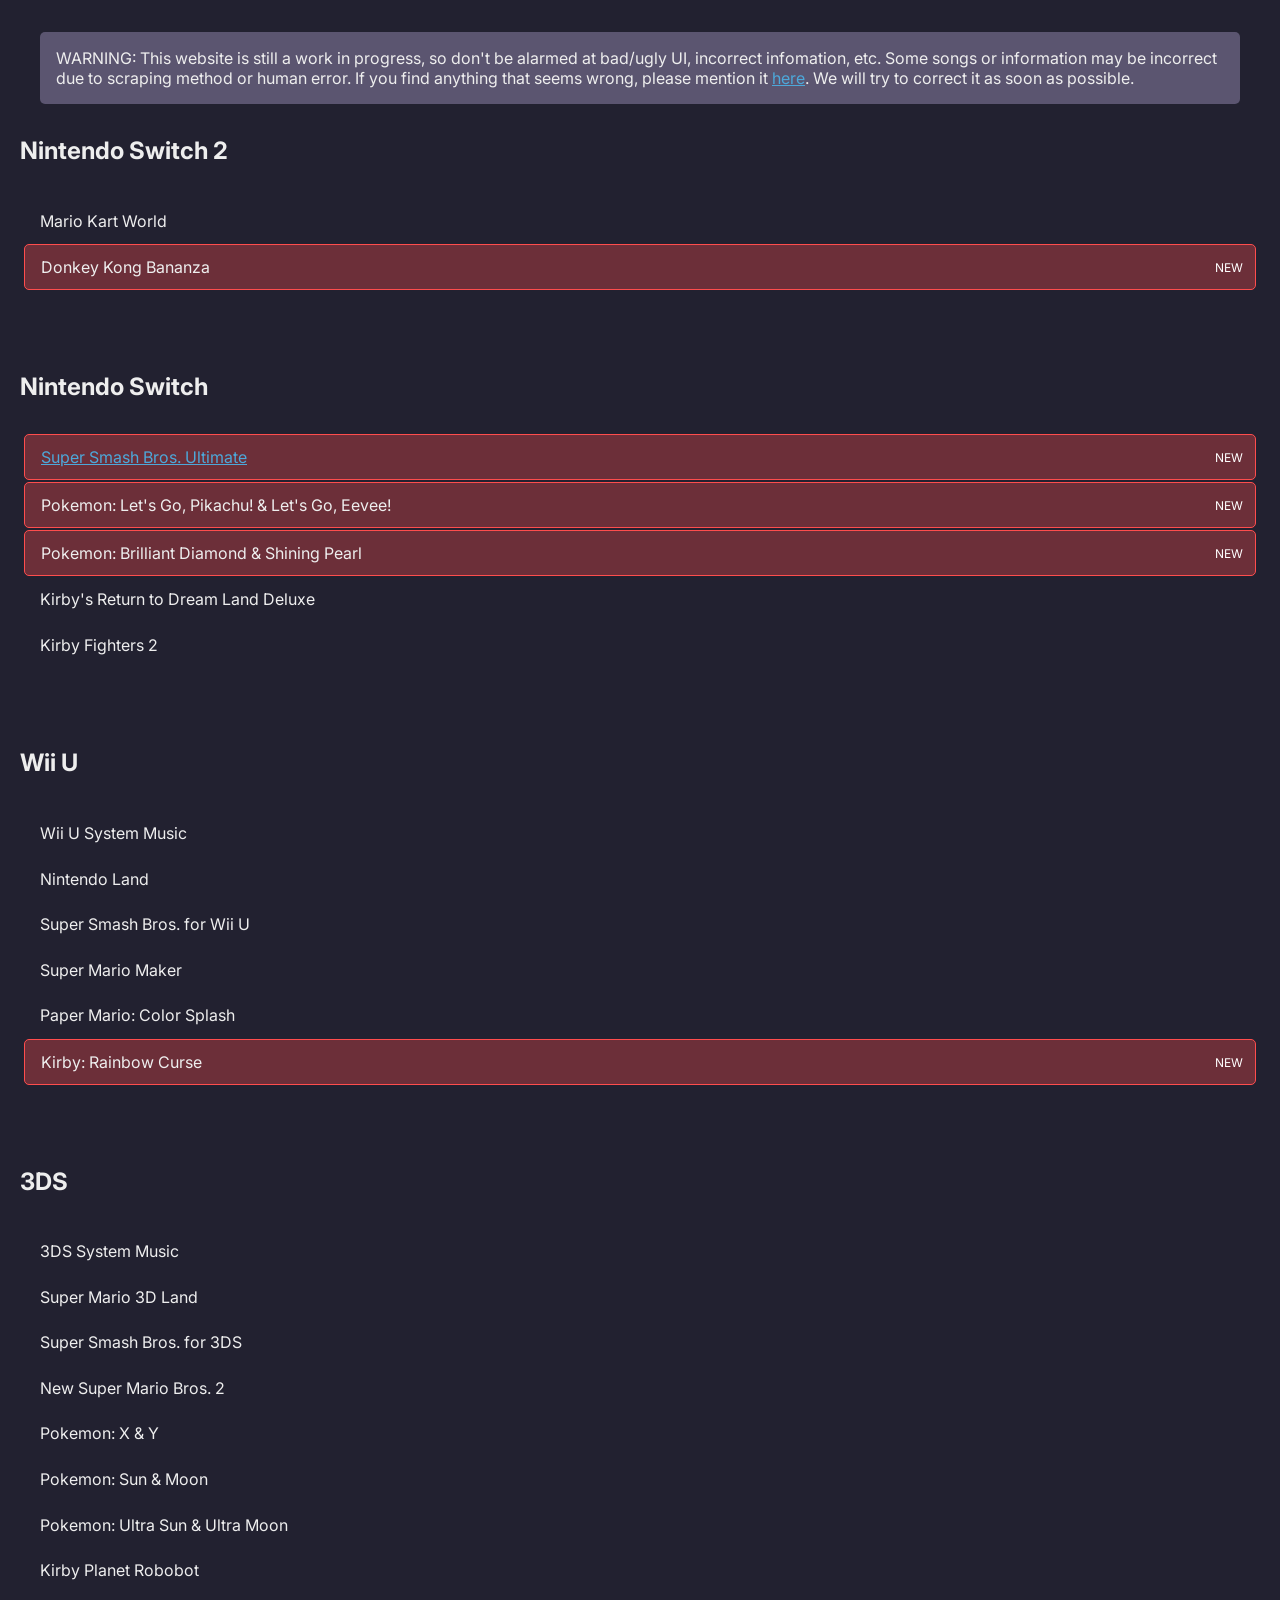
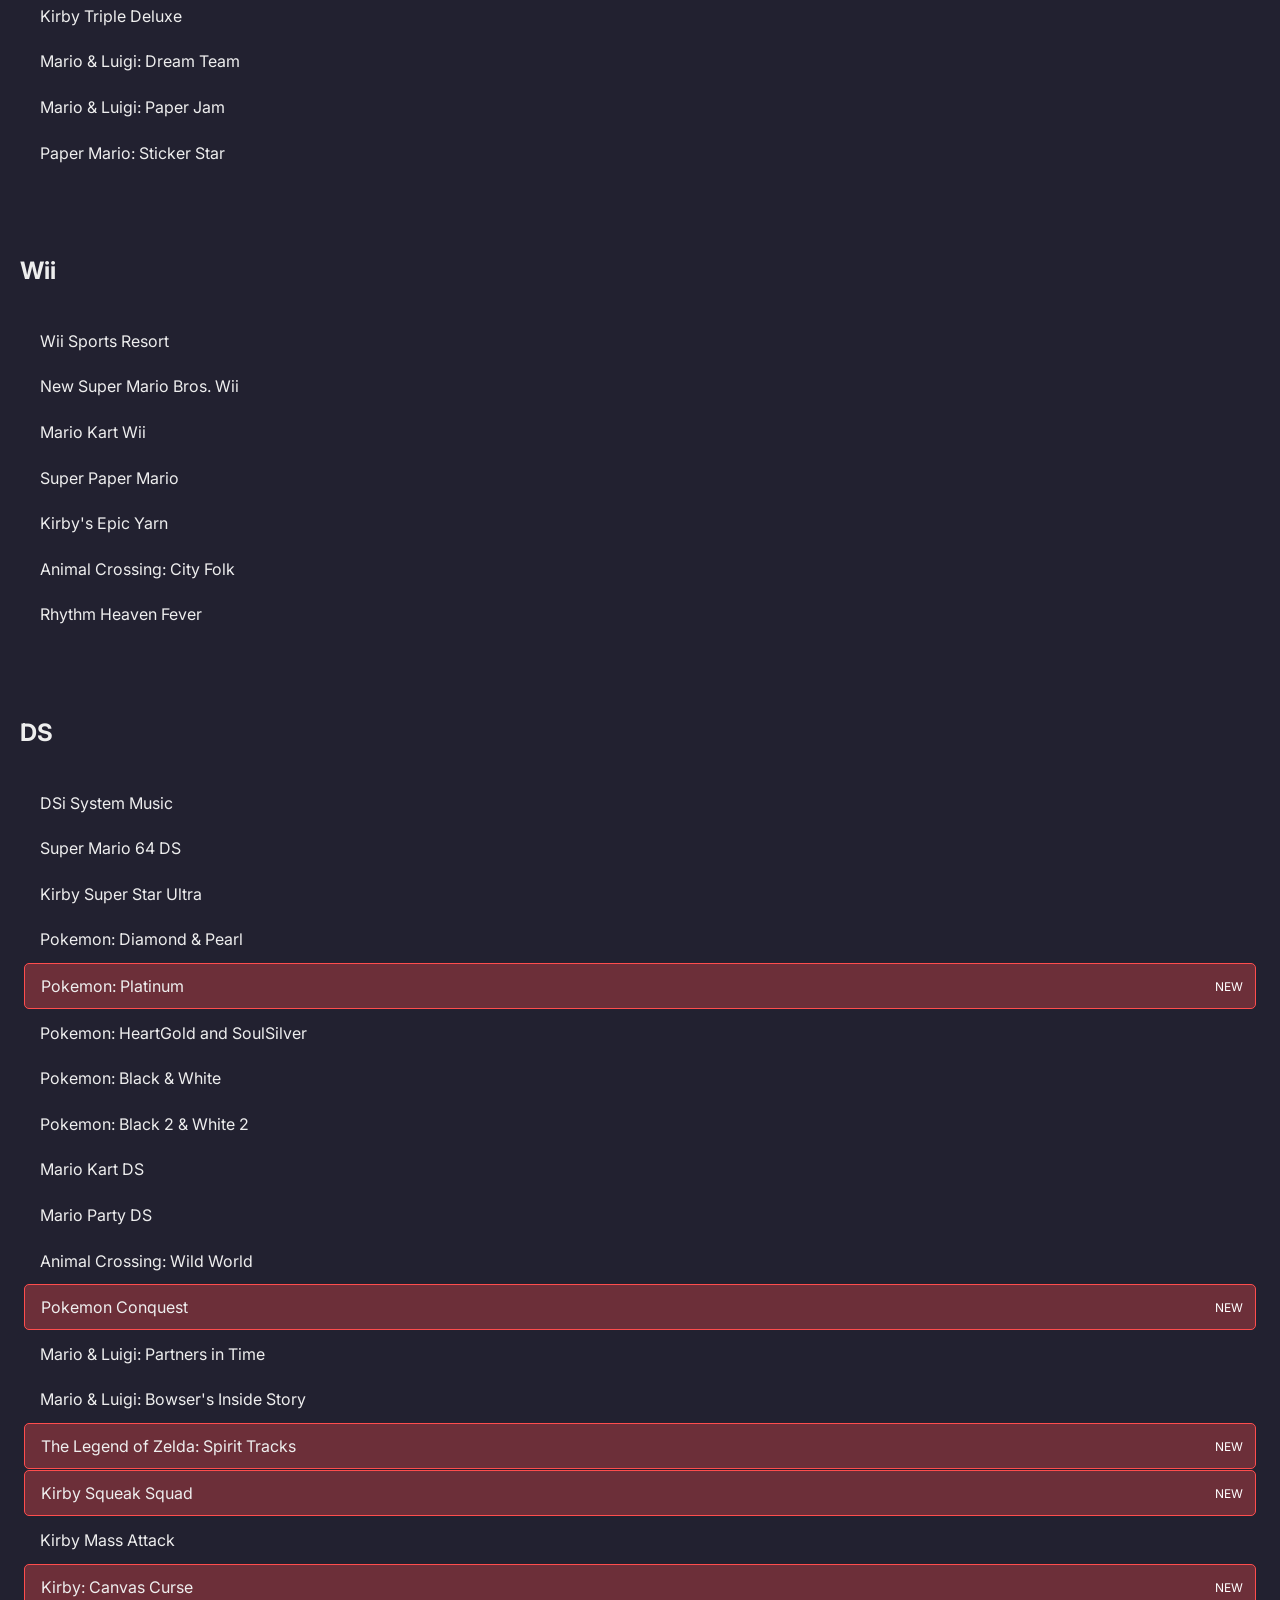
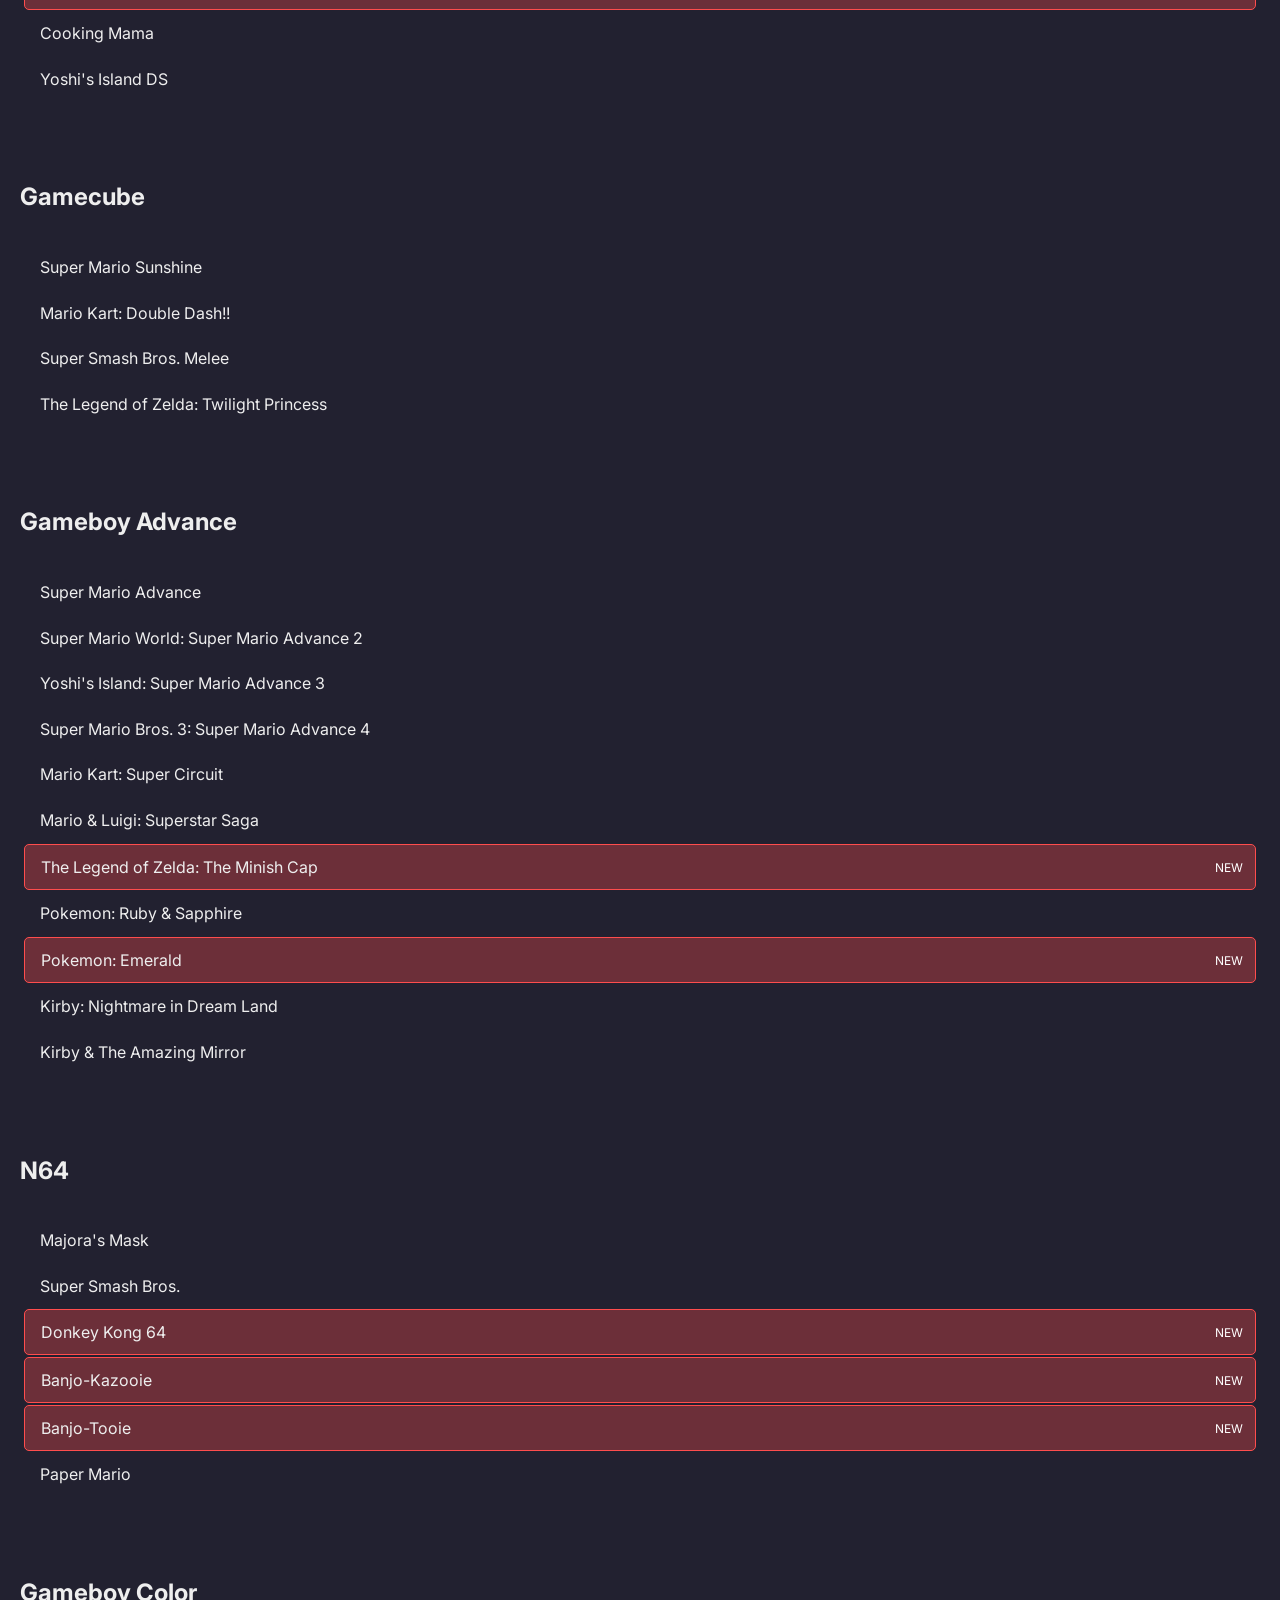
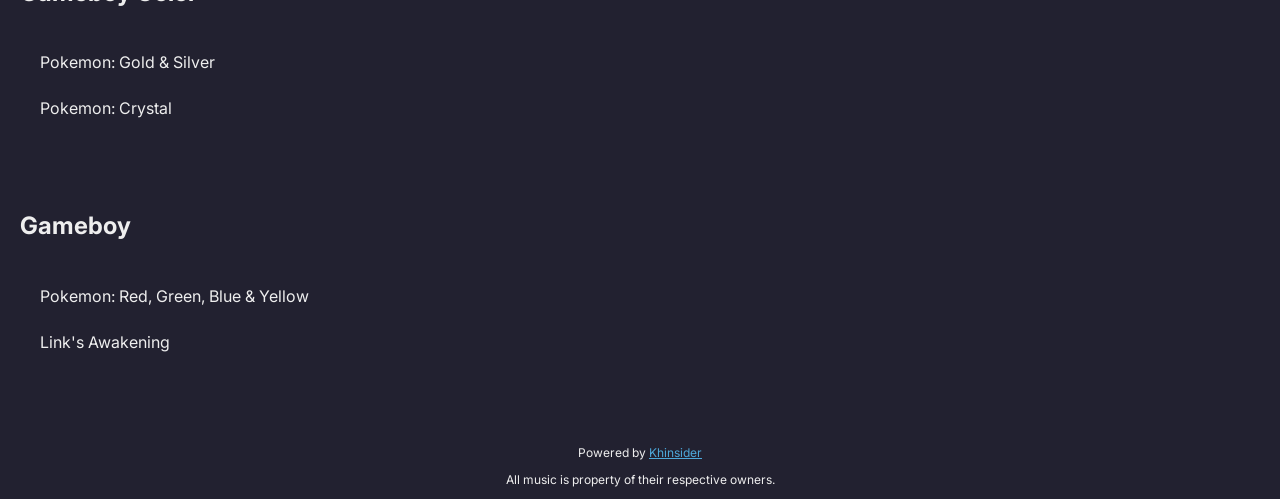
==== commit 43f114e8: "Added Smash Ultimate Vol. 1" ====
--- a/index.html
+++ b/index.html
@@ -31,6 +31,7 @@
     
         <h2>Nintendo Switch</h2>
         <ul>
+            <a href="playlists/NSW/smashUltimate/index.html"><li class="new-playlist">Super Smash Bros. Ultimate</li></a>
             <li class="new-playlist" data-playlist="NSW/pokemonLetsGo">Pokemon: Let's Go, Pikachu! & Let's Go, Eevee!</li>
             <li class="new-playlist" data-playlist="NSW/pokemonBDSP">Pokemon: Brilliant Diamond & Shining Pearl</li>
             <li data-playlist="NSW/kirbysReturnToDreamLandDX">Kirby's Return to Dream Land Deluxe</li>
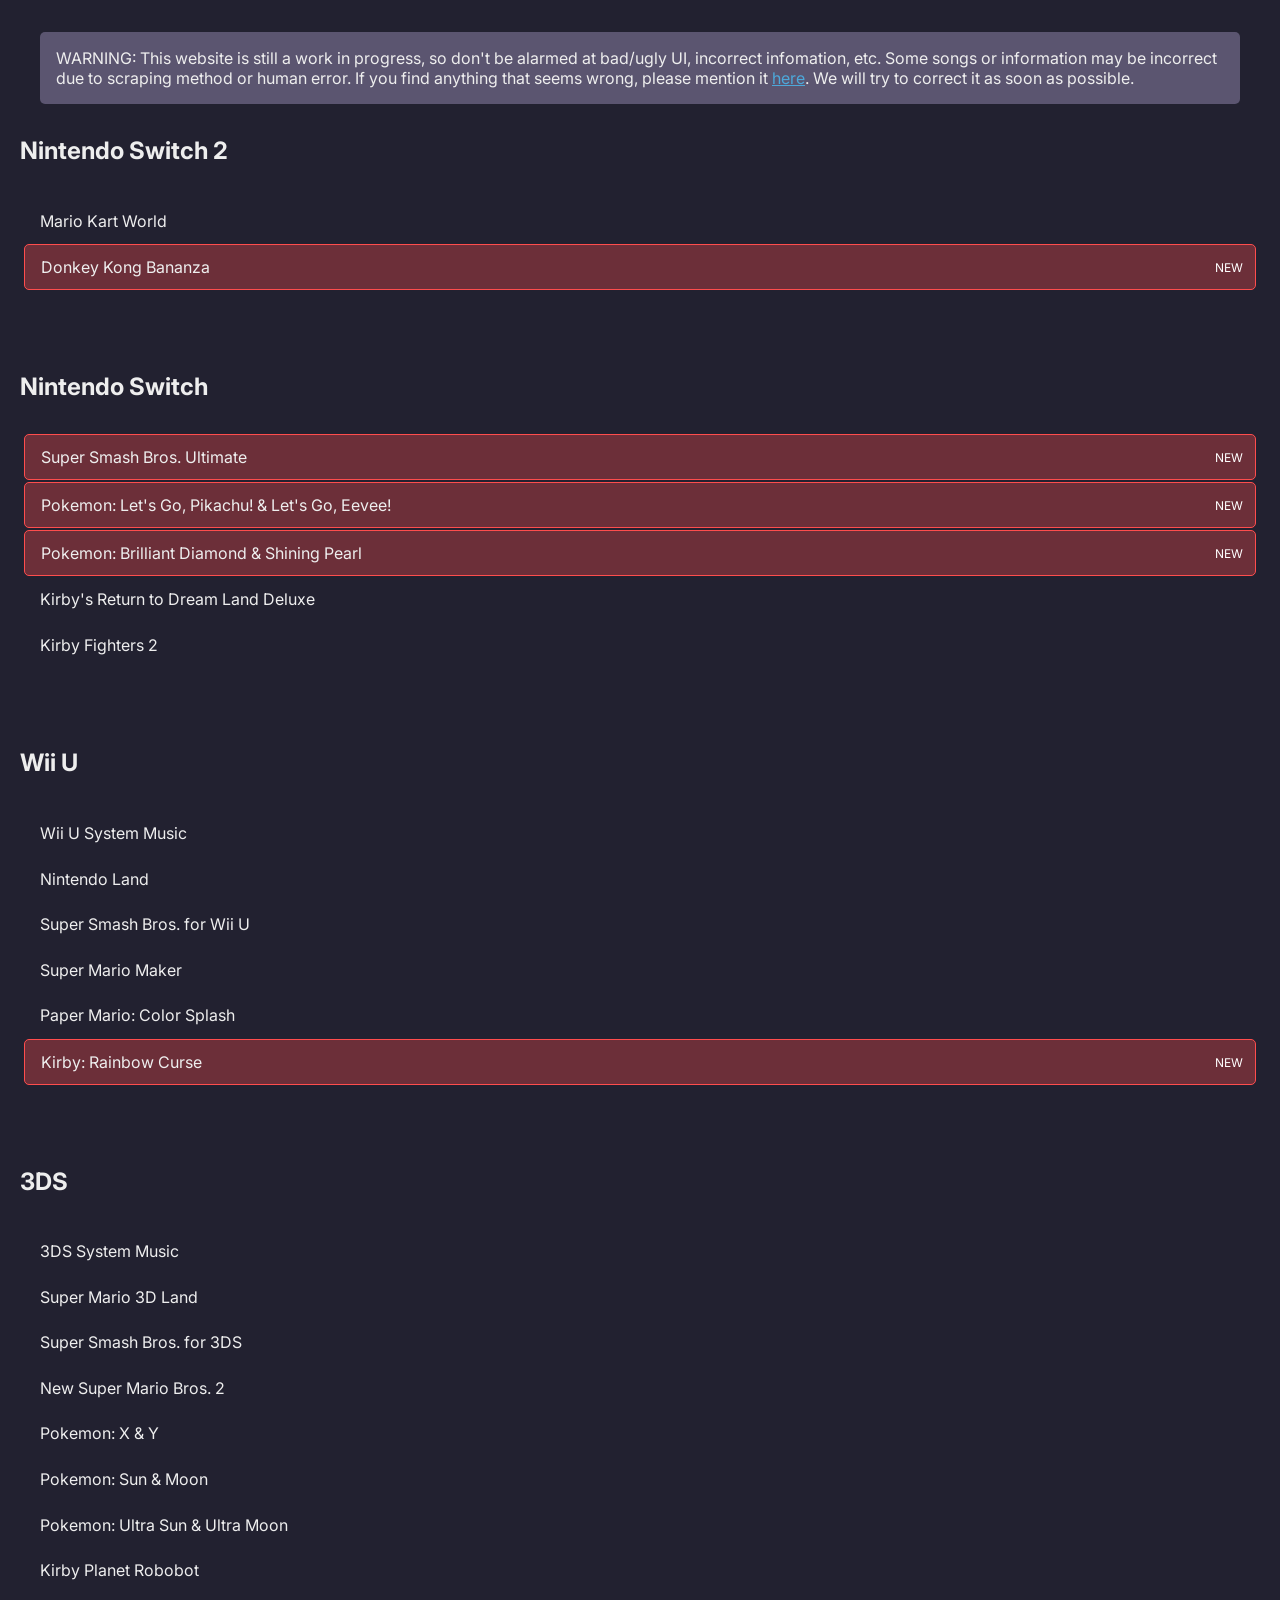
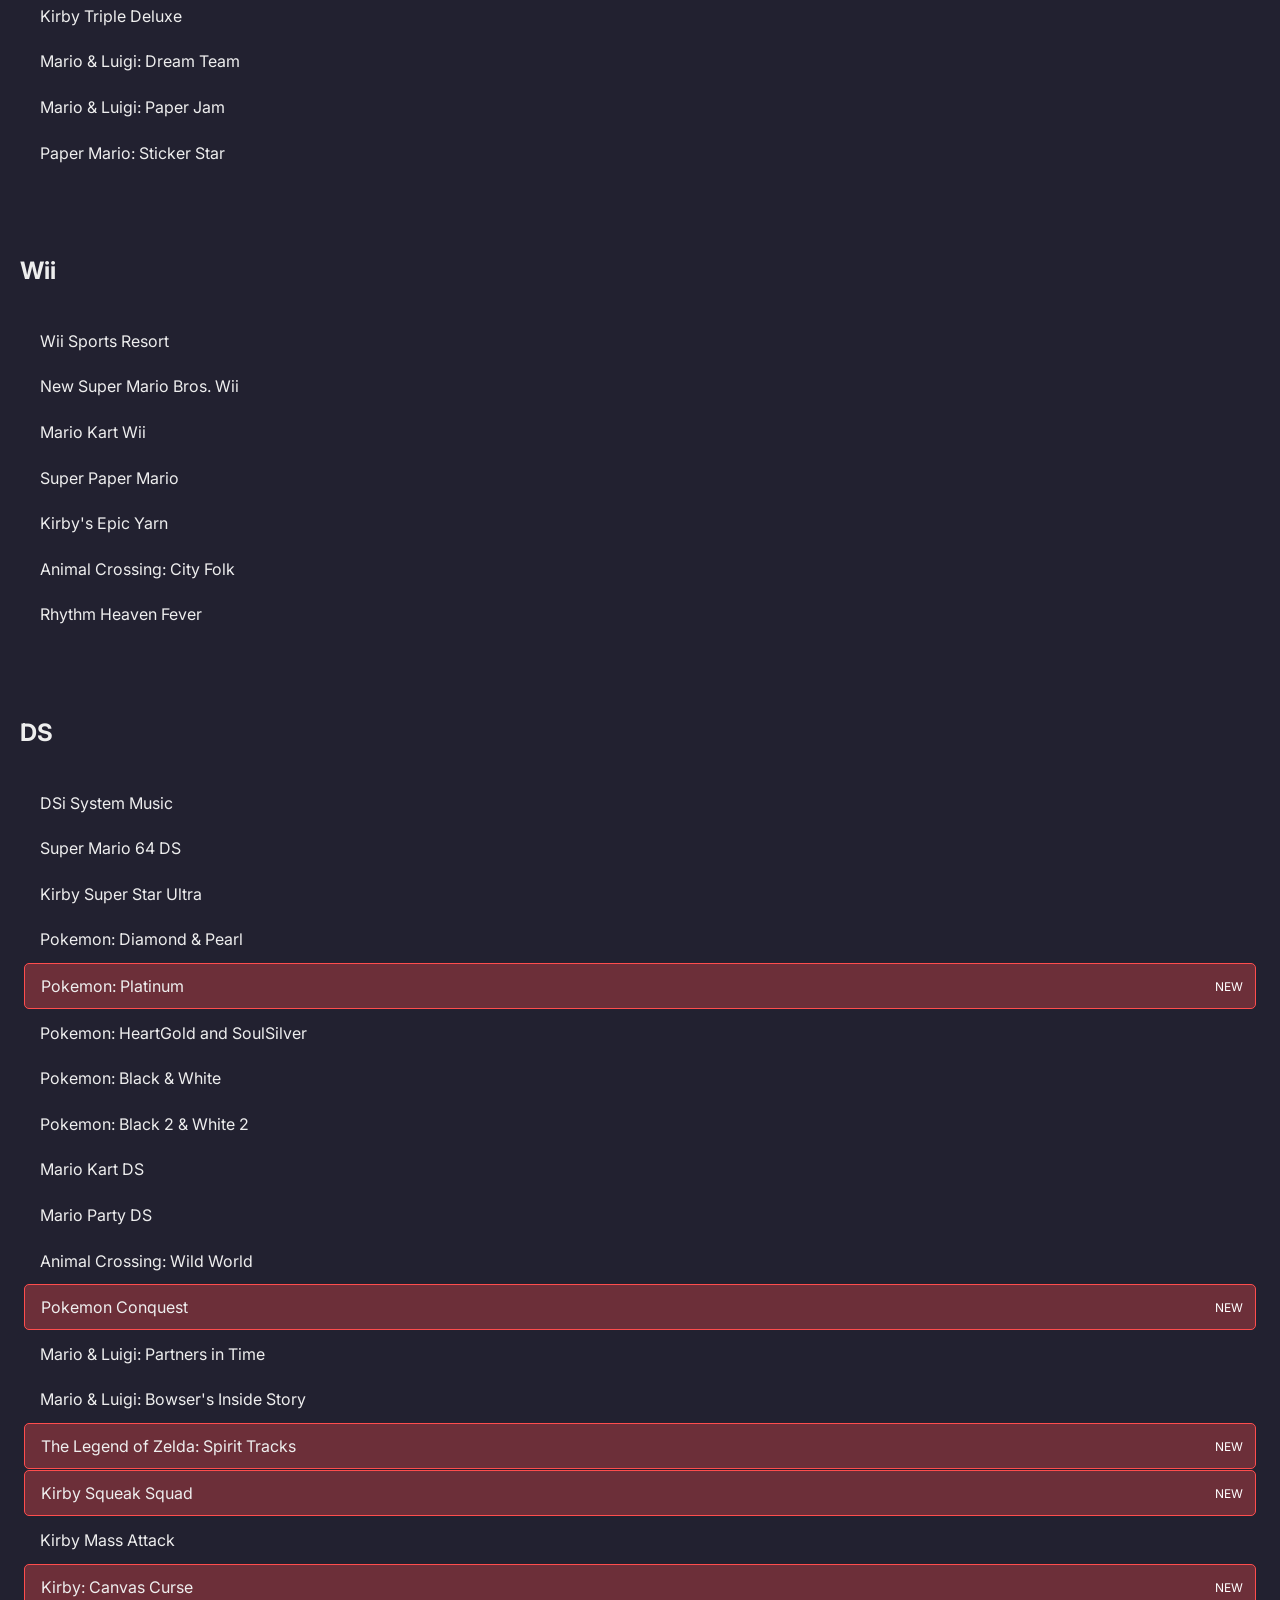
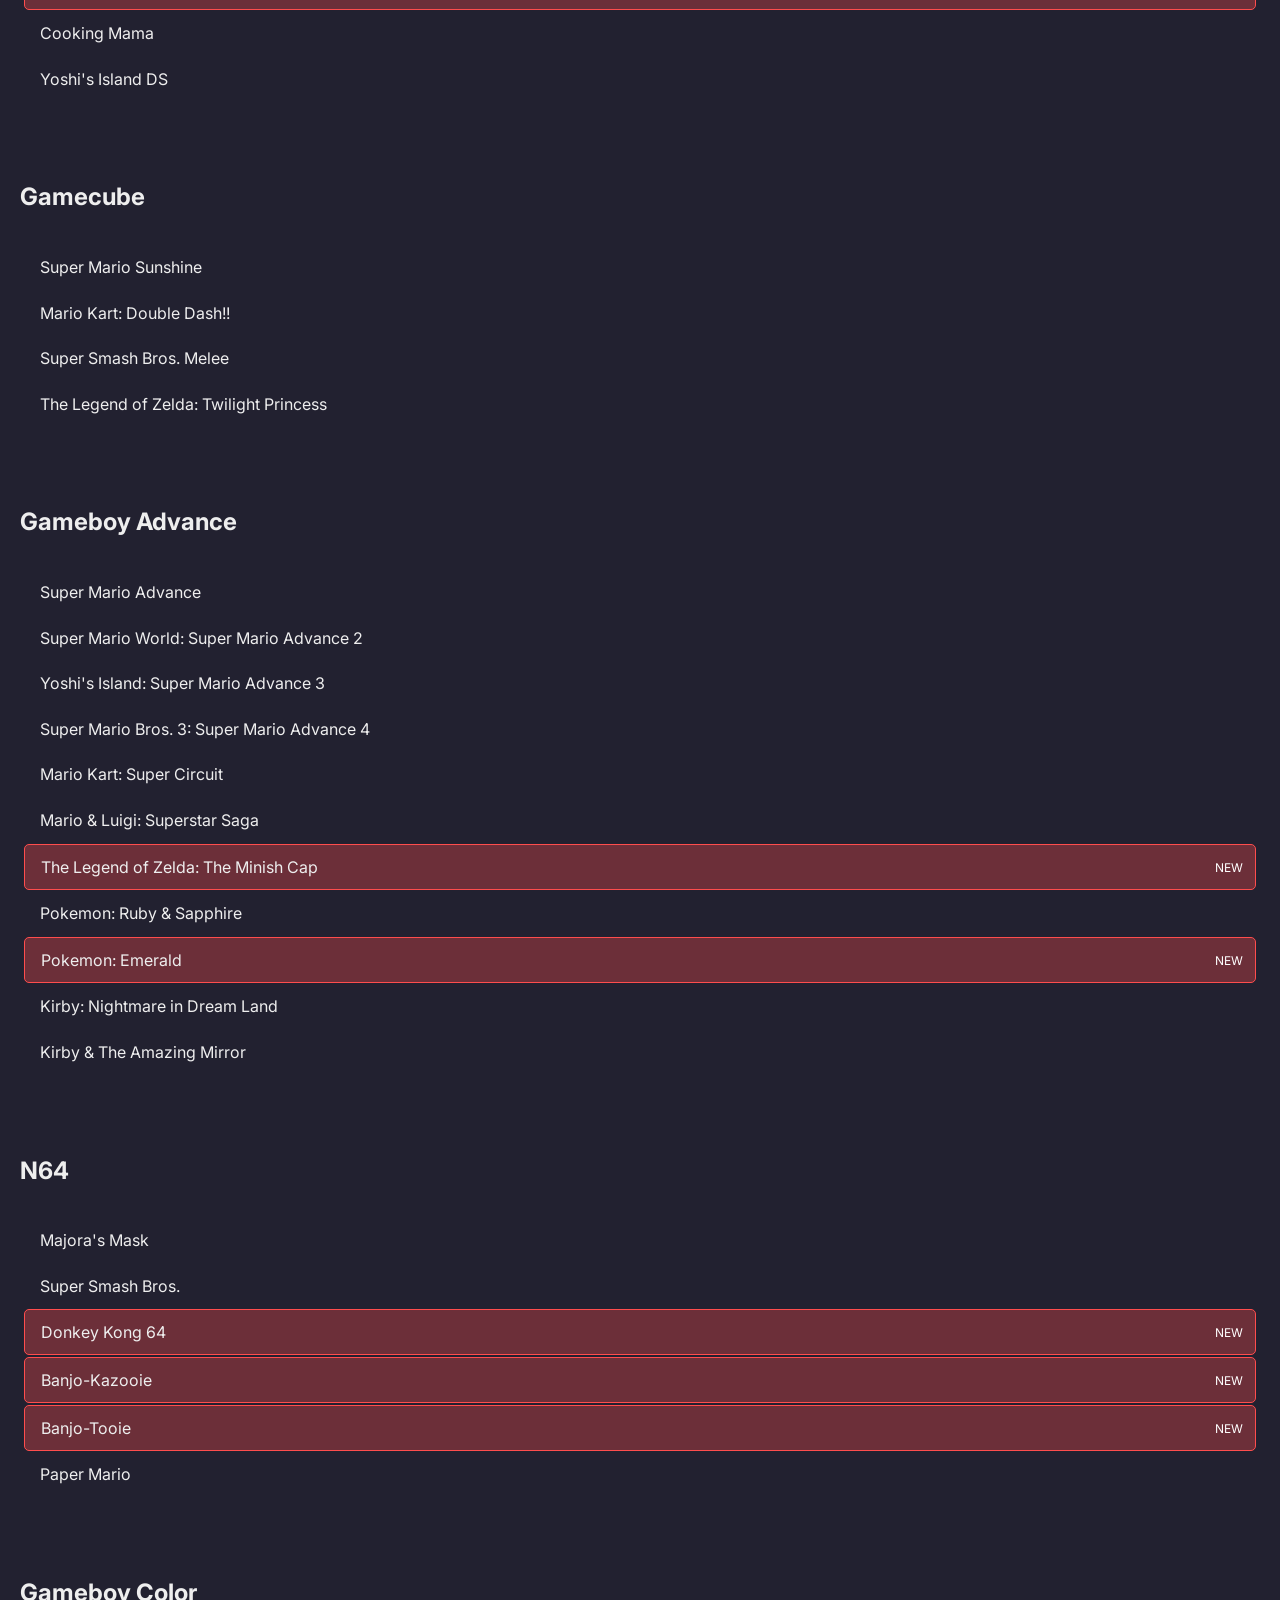
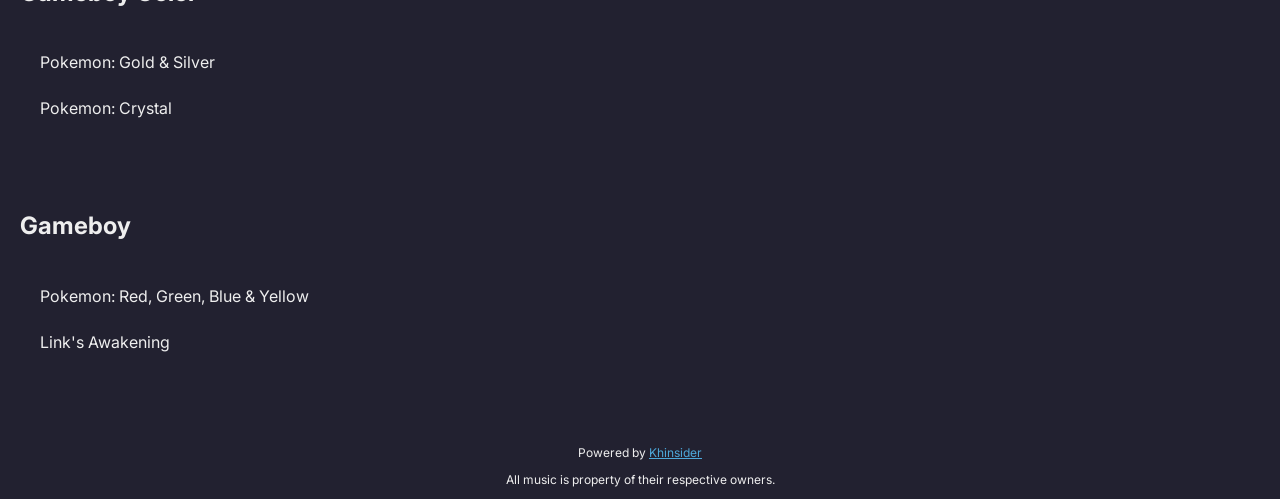
==== commit b36d2dd9: "Overwrite repo for new index.html structure" ====
--- a/index.html
+++ b/index.html
@@ -6,6 +6,7 @@
     <title>VGM Player</title>
     <link rel="stylesheet" href="index.css">
     <script src="index.js" defer></script>
+    <script src="playlist.js" defer></script>
     <link rel="shortcut icon" href="logo.PNG" type="image/x-icon">
     <link rel="apple-touch-icon" href="logo.PNG">
     <link rel="apple-touch-startup-image" href="logo.PNG">
@@ -22,129 +23,11 @@
         Some songs or information may be incorrect due to scraping method or human error. If you find anything that seems wrong, please 
         mention it <a href="contact.html" target="_blank">here</a>. We will try to correct it as soon as possible.
     </p>
-    <div id="game-playlists">
-        <h2>Nintendo Switch 2</h2>
-        <ul>
-            <li data-playlist="NSW2/marioKartWorld">Mario Kart World</li>
-            <li class="new-playlist" data-playlist="NSW2/donkeyKongBananza">Donkey Kong Bananza</li>
-        </ul>
+
+
+    <div id="game-playlists"></div>      
+
     
-        <h2>Nintendo Switch</h2>
-        <ul>
-            <a href="playlists/NSW/smashUltimate/index.html"><li class="new-playlist">Super Smash Bros. Ultimate</li></a>
-            <li class="new-playlist" data-playlist="NSW/pokemonLetsGo">Pokemon: Let's Go, Pikachu! & Let's Go, Eevee!</li>
-            <li class="new-playlist" data-playlist="NSW/pokemonBDSP">Pokemon: Brilliant Diamond & Shining Pearl</li>
-            <li data-playlist="NSW/kirbysReturnToDreamLandDX">Kirby's Return to Dream Land Deluxe</li>
-            <li data-playlist="NSW/kirbyFighters2">Kirby Fighters 2</li>
-        </ul>
-
-        <h2>Wii U</h2>
-        <ul>
-            <li data-playlist="WIIU/wiiuSystemMusic">Wii U System Music</li>
-            <li data-playlist="WIIU/nintendoLand">Nintendo Land</li>
-            <li data-playlist="WIIU/smash4WiiU">Super Smash Bros. for Wii U</li>
-            <li data-playlist="WIIU/superMarioMaker">Super Mario Maker</li>
-            <li data-playlist="WIIU/paperMarioColorSplash">Paper Mario: Color Splash</li>
-            <li class="new-playlist" data-playlist="WIIU/kirbyRainbowCurse">Kirby: Rainbow Curse</li>
-        </ul>
-    
-        <h2>3DS</h2>
-        <ul>
-            <li data-playlist="N3DS/n3dsSystemMusic">3DS System Music</li>
-            <li data-playlist="N3DS/superMario3dLand">Super Mario 3D Land</li>
-            <li data-playlist="N3DS/smash43DS">Super Smash Bros. for 3DS</li>
-            <li data-playlist="N3DS/newSuperMarioBros2">New Super Mario Bros. 2</li>
-            <li data-playlist="N3DS/xY">Pokemon: X & Y</li>
-            <li data-playlist="N3DS/sunMoon">Pokemon: Sun & Moon</li>
-            <li data-playlist="N3DS/ultraSunMoon">Pokemon: Ultra Sun & Ultra Moon</li>
-            <li data-playlist="N3DS/kirbyPlanetRobobot">Kirby Planet Robobot</li>
-            <li data-playlist="N3DS/kirbyTripleDeluxe">Kirby Triple Deluxe</li>
-            <li data-playlist="N3DS/marioLuigiDream">Mario & Luigi: Dream Team</li>
-            <li data-playlist="N3DS/marioLuigiPaper">Mario & Luigi: Paper Jam</li>
-            <li data-playlist="N3DS/paperMarioStickerStar">Paper Mario: Sticker Star</li>
-        </ul>
-    
-        <h2>Wii</h2>
-        <ul>
-            <li data-playlist="WII/wiiSportsResort">Wii Sports Resort</li>
-            <li data-playlist="WII/newSuperMarioBrosWii">New Super Mario Bros. Wii</li>
-            <li data-playlist="WII/marioKartWii">Mario Kart Wii</li>
-            <li data-playlist="WII/superPaperMario">Super Paper Mario</li>
-            <li data-playlist="WII/kirbysEpicYarn">Kirby's Epic Yarn</li>
-            <li data-playlist="WII/animalCrossingCityFolk">Animal Crossing: City Folk</li>
-            <li data-playlist="WII/rhythmHeavenFever">Rhythm Heaven Fever</li>
-        </ul>
-    
-        <h2>DS</h2>
-        <ul>
-            <li data-playlist="NDS/ndsiSystemMusic">DSi System Music</li>
-            <li data-playlist="NDS/superMario64DS">Super Mario 64 DS</li>
-            <li data-playlist="NDS/kirbySuperStarUltra">Kirby Super Star Ultra</li>
-            <li data-playlist="NDS/diamondPearl">Pokemon: Diamond & Pearl</li>
-            <li class="new-playlist" data-playlist="NDS/platinum">Pokemon: Platinum</li>
-            <li data-playlist="NDS/heartGoldSoulSilver">Pokemon: HeartGold and SoulSilver</li>
-            <li data-playlist="NDS/blackWhite">Pokemon: Black & White</li>
-            <li data-playlist="NDS/blackWhite2">Pokemon: Black 2 & White 2</li>
-            <li data-playlist="NDS/marioKartDS">Mario Kart DS</li>
-            <li data-playlist="NDS/marioPartyDS">Mario Party DS</li>
-            <li data-playlist="NDS/animalCrossingWildWorld">Animal Crossing: Wild World</li>
-            <li class="new-playlist" data-playlist="NDS/pokemonConquest">Pokemon Conquest</li>
-            <li data-playlist="NDS/marioLuigiPartners">Mario & Luigi: Partners in Time</li>
-            <li data-playlist="NDS/marioLuigiBowser">Mario & Luigi: Bowser's Inside Story</li>
-            <li class="new-playlist" data-playlist="NDS/zeldaSpiritTracks">The Legend of Zelda: Spirit Tracks</li>
-            <li class="new-playlist" data-playlist="NDS/kirbySqueakSquad">Kirby Squeak Squad</li>
-            <li data-playlist="NDS/kirbyMassAttack">Kirby Mass Attack</li>
-            <li class="new-playlist" data-playlist="NDS/kirbyCanvasCurse">Kirby: Canvas Curse</li>
-            <li data-playlist="NDS/cookingMama">Cooking Mama</li>
-            <li data-playlist="NDS/yoshisIslandDS">Yoshi's Island DS</li>
-        </ul>
-        
-        <h2>Gamecube</h2>
-        <ul>
-            <li data-playlist="GCN/superMarioSunshine">Super Mario Sunshine</li>
-            <li data-playlist="GCN/marioKartDoubleDash">Mario Kart: Double Dash!!</li>
-            <li data-playlist="GCN/smashMelee">Super Smash Bros. Melee</li>
-            <li data-playlist="GCN/twilightPrincess">The Legend of Zelda: Twilight Princess</li>
-        </ul>
-
-        <h2>Gameboy Advance</h2>
-        <ul>
-            <li data-playlist="GBA/superMarioAdvance">Super Mario Advance</li>
-            <li data-playlist="GBA/superMarioAdvance2">Super Mario World: Super Mario Advance 2</li>
-            <li data-playlist="GBA/superMarioAdvance3">Yoshi's Island: Super Mario Advance 3</li>
-            <li data-playlist="GBA/superMarioAdvance4">Super Mario Bros. 3: Super Mario Advance 4</li>
-            <li data-playlist="GBA/marioKartSuperCircuit">Mario Kart: Super Circuit</li>
-            <li data-playlist="GBA/marioLuigiSaga">Mario & Luigi: Superstar Saga</li>
-            <li class="new-playlist" data-playlist="GBA/zeldaMinishCap">The Legend of Zelda: The Minish Cap</li>
-            <li data-playlist="GBA/rubySapphire">Pokemon: Ruby & Sapphire</li>
-            <li class="new-playlist" data-playlist="GBA/emerald">Pokemon: Emerald</li>
-            <li data-playlist="GBA/kirbyNightmareInDreamLand">Kirby: Nightmare in Dream Land</li>
-            <li data-playlist="GBA/kirbyAndTheAmazingMirror">Kirby & The Amazing Mirror</li>
-        </ul>
-    
-        <h2>N64</h2>
-        <ul>
-            <li data-playlist="N64/majorasMask">Majora's Mask</li>
-            <li data-playlist="N64/smash64">Super Smash Bros.</li>
-            <li class="new-playlist" data-playlist="N64/donkeyKong64">Donkey Kong 64</li>
-            <li class="new-playlist" data-playlist="N64/banjoKazooie">Banjo-Kazooie</li>
-            <li class="new-playlist" data-playlist="N64/banjoTooie">Banjo-Tooie</li>
-            <li data-playlist="N64/paperMario">Paper Mario</li>
-        </ul>
-
-        <h2>Gameboy Color</h2>
-        <ul>
-            <li data-playlist="GBC/goldSilver">Pokemon: Gold & Silver</li>
-            <li data-playlist="GBC/crystal">Pokemon: Crystal</li>
-        </ul>
-
-        <h2>Gameboy</h2>
-        <ul>
-            <li data-playlist="GB/redGreenBlueYellow">Pokemon: Red, Green, Blue & Yellow</li>
-            <li data-playlist="GB/linksAwakening">Link's Awakening</li>
-        </ul>
-    </div>
-
     <footer>
         <p>Powered by <a href="https://downloads.khinsider.com/" target="_blank">Khinsider</a></p>
         <p>All music is property of their respective owners.</p>
--- a/index.css
+++ b/index.css
@@ -43,7 +43,11 @@
     border: 1px solid #aaa;
 
 }
-.song-bar:active {
+ul a {
+    text-decoration: none;
+    color: inherit;
+}
+li:active {
     background-color: #555;
 }
 
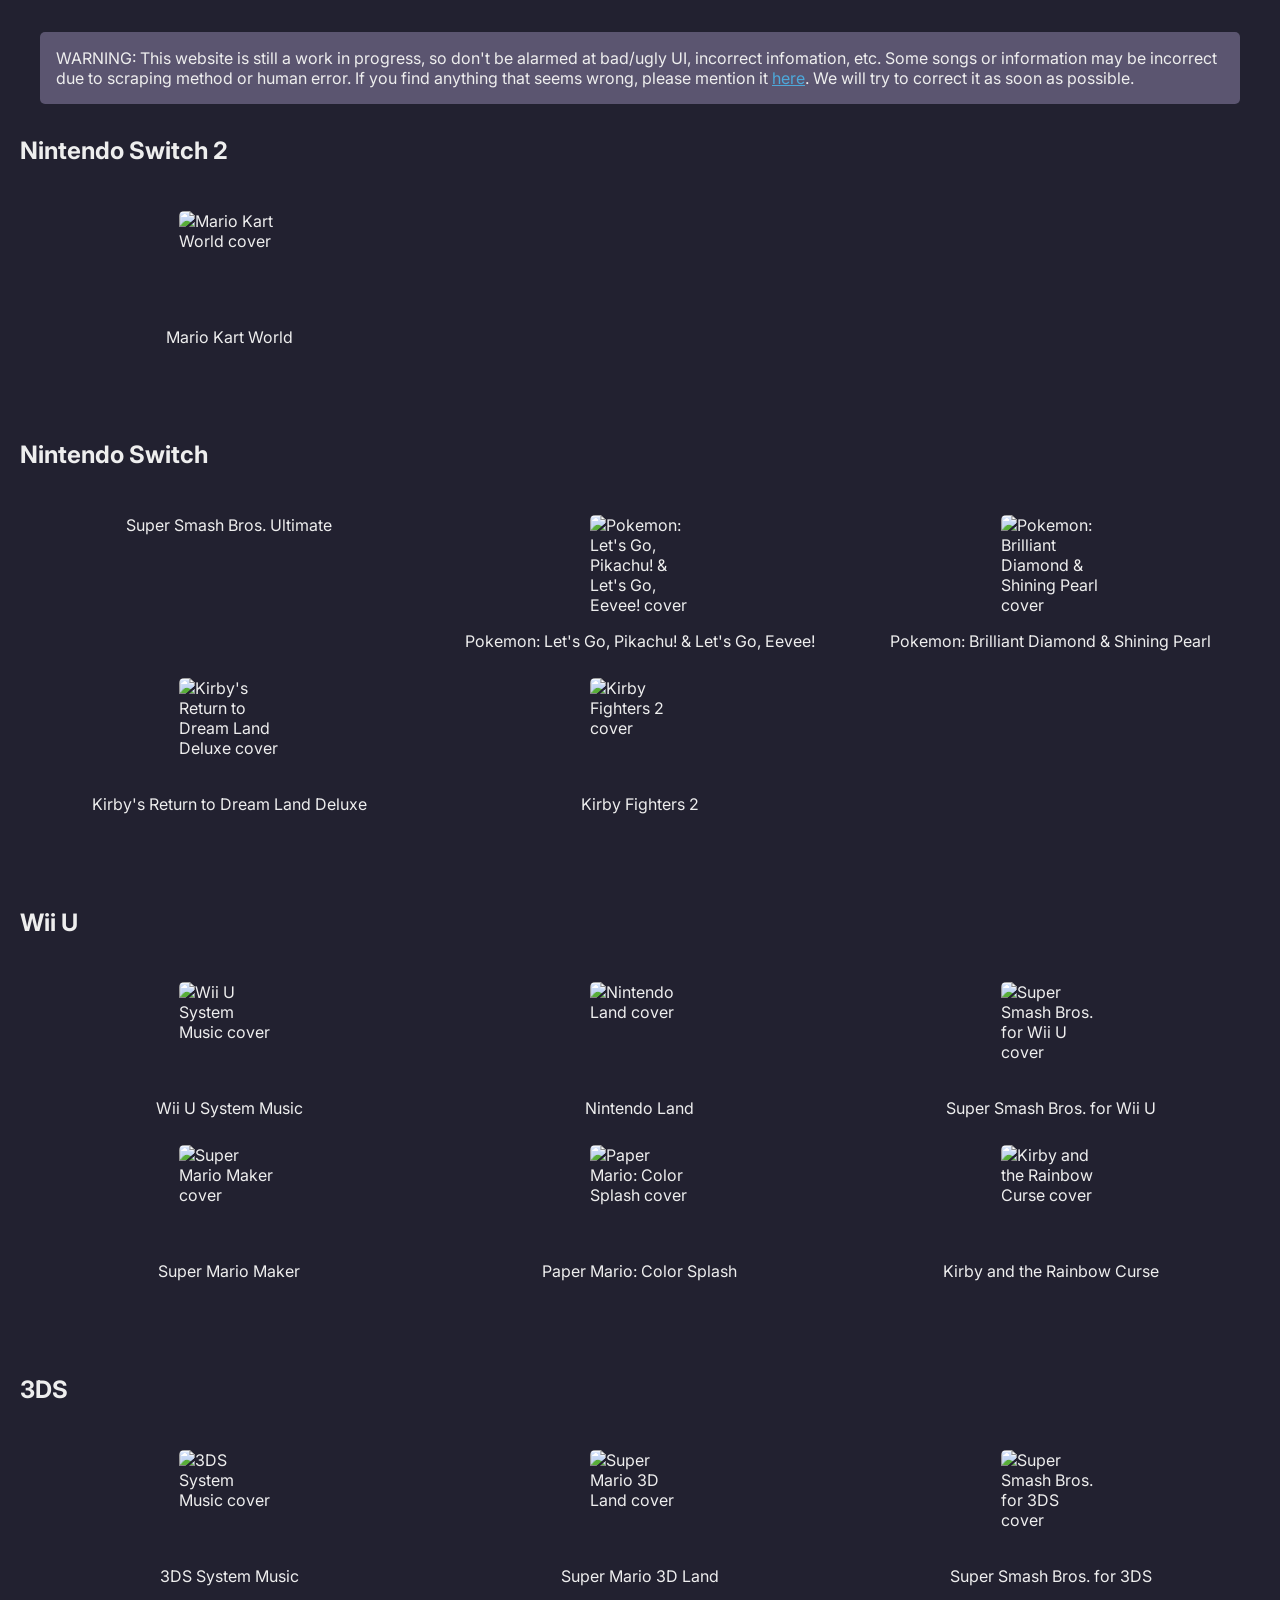
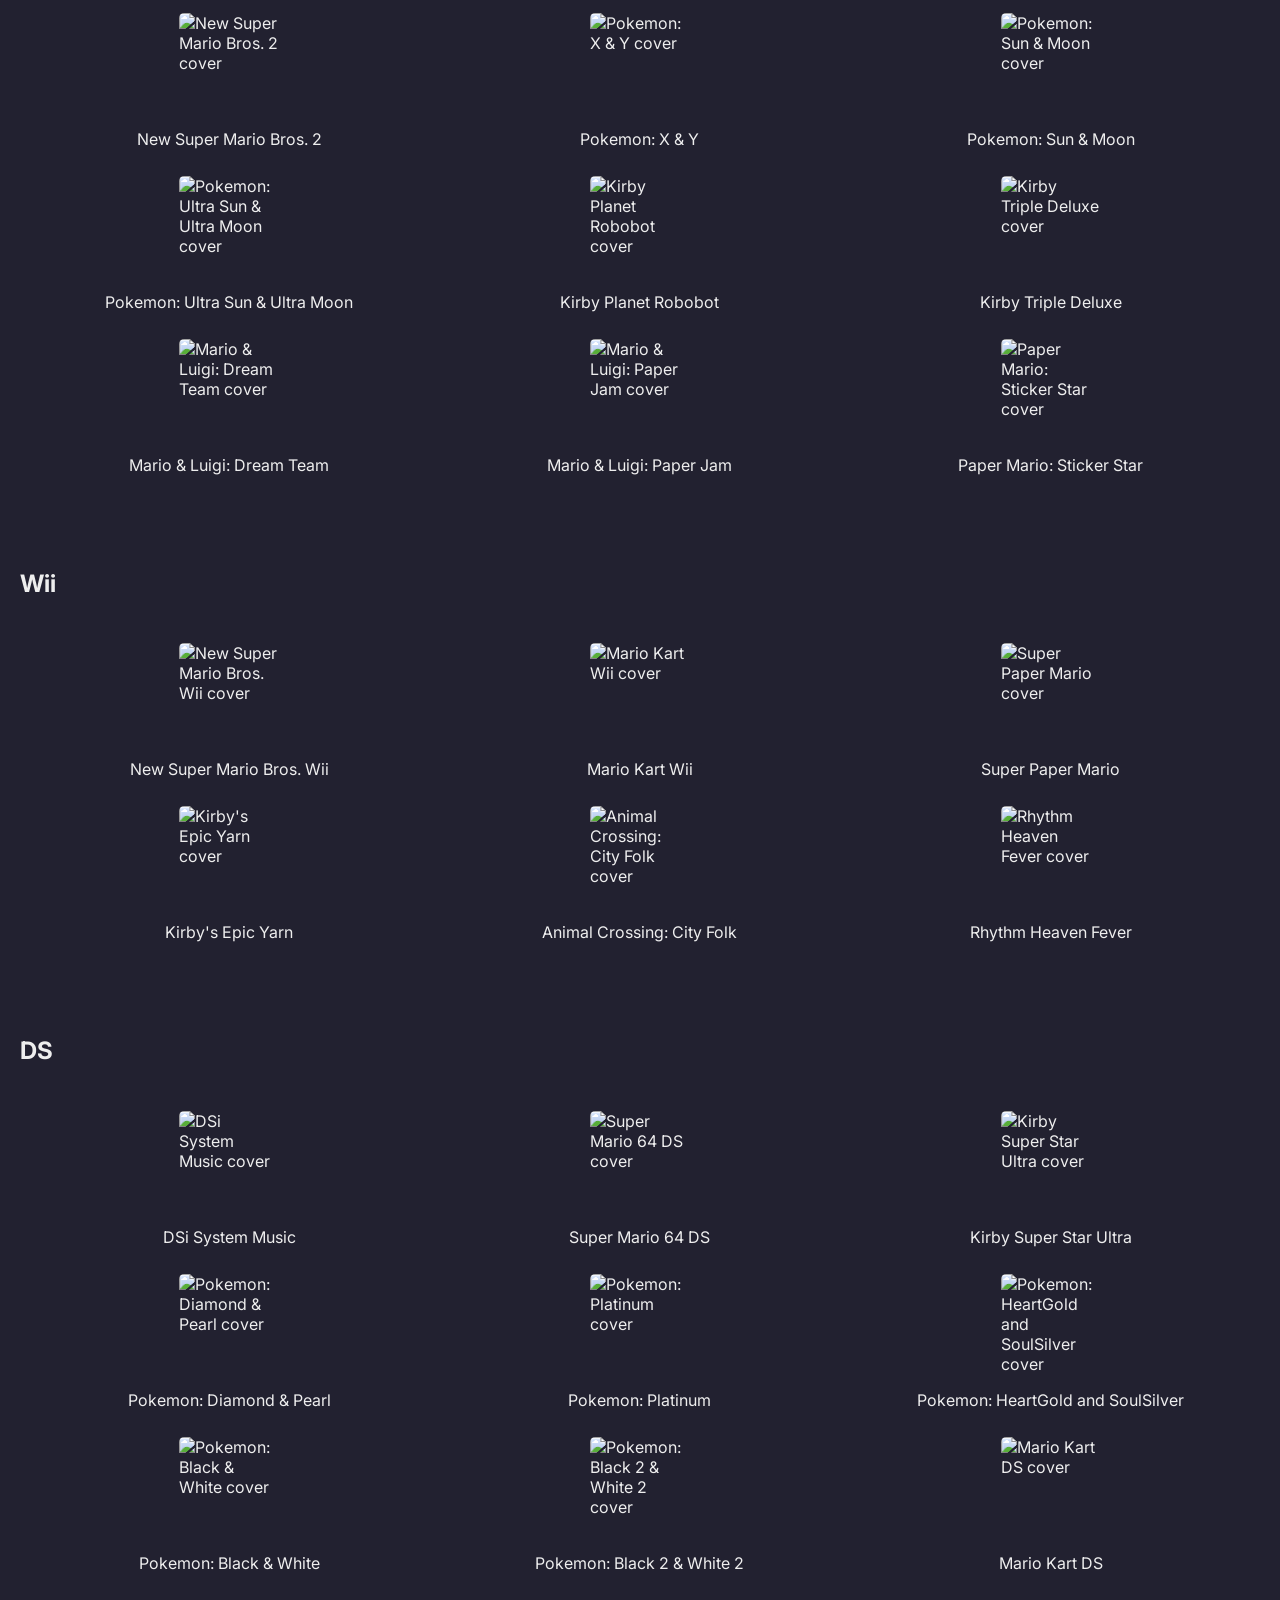
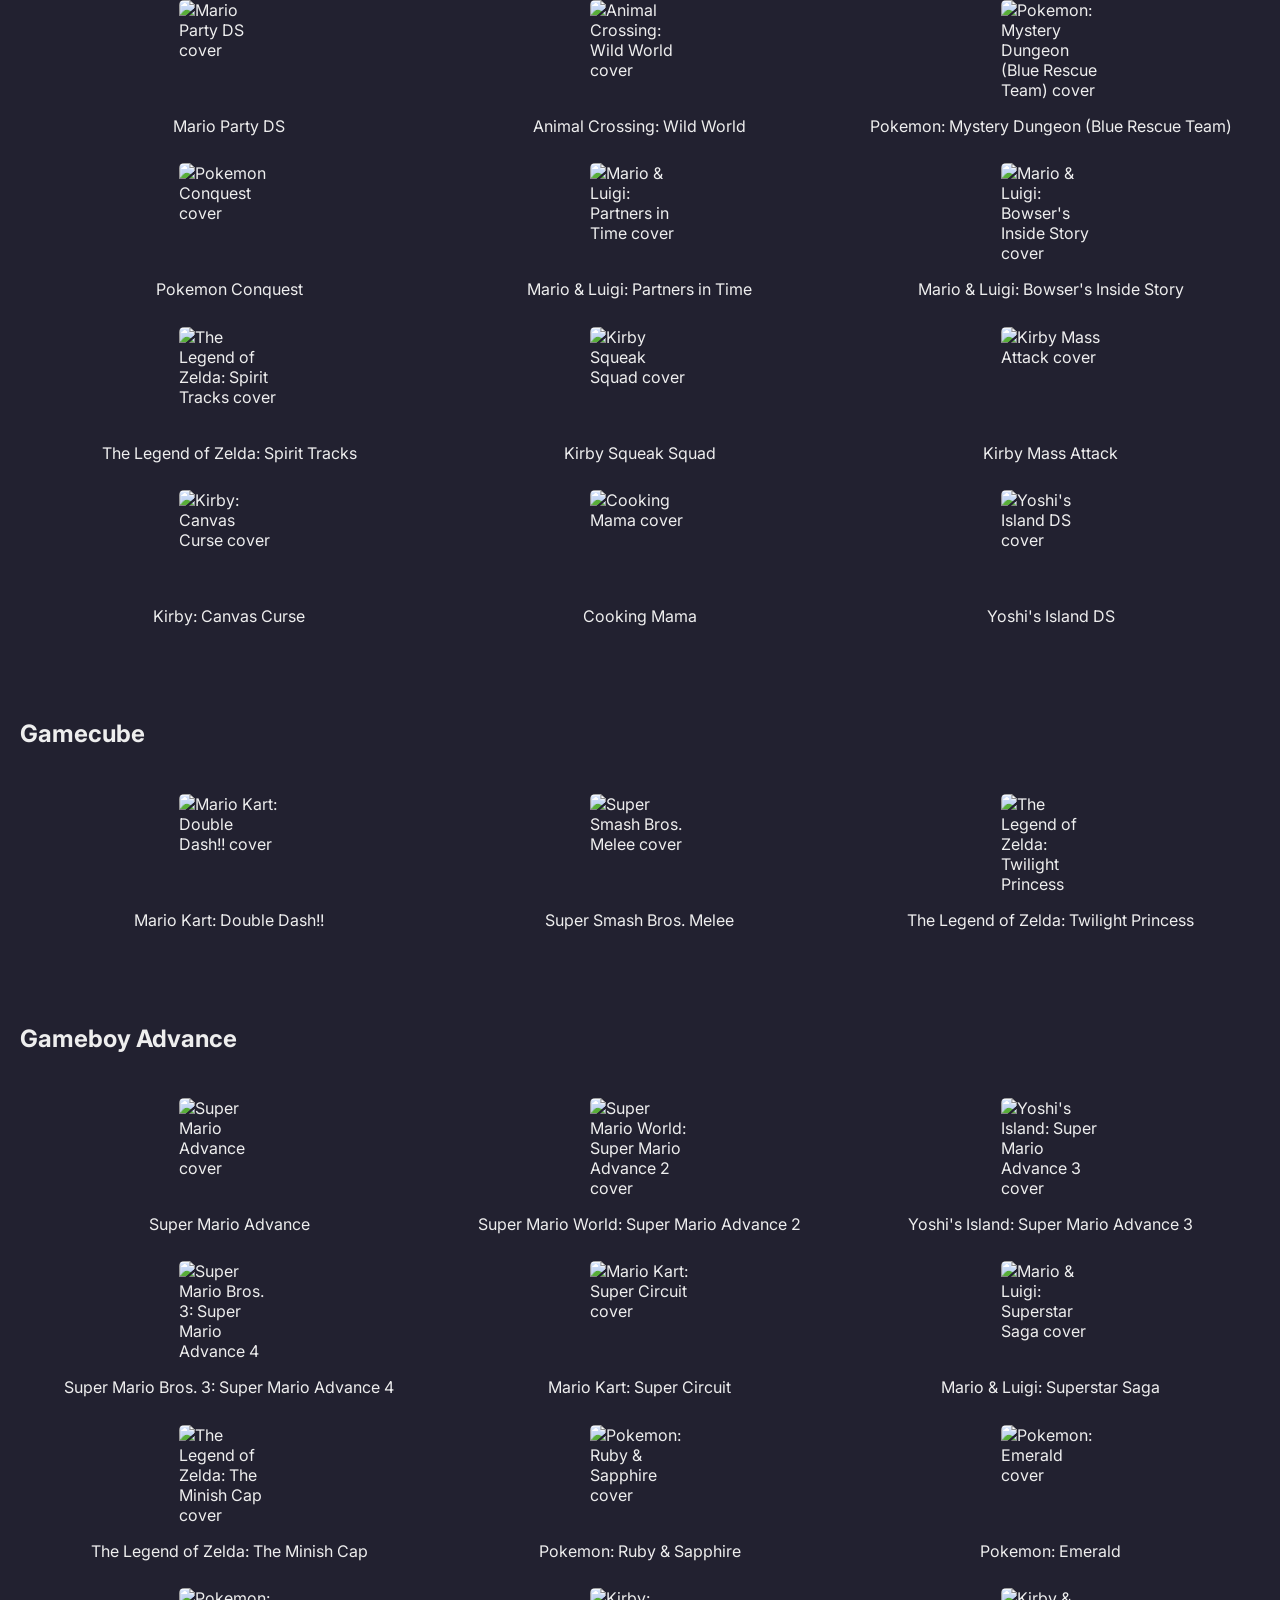
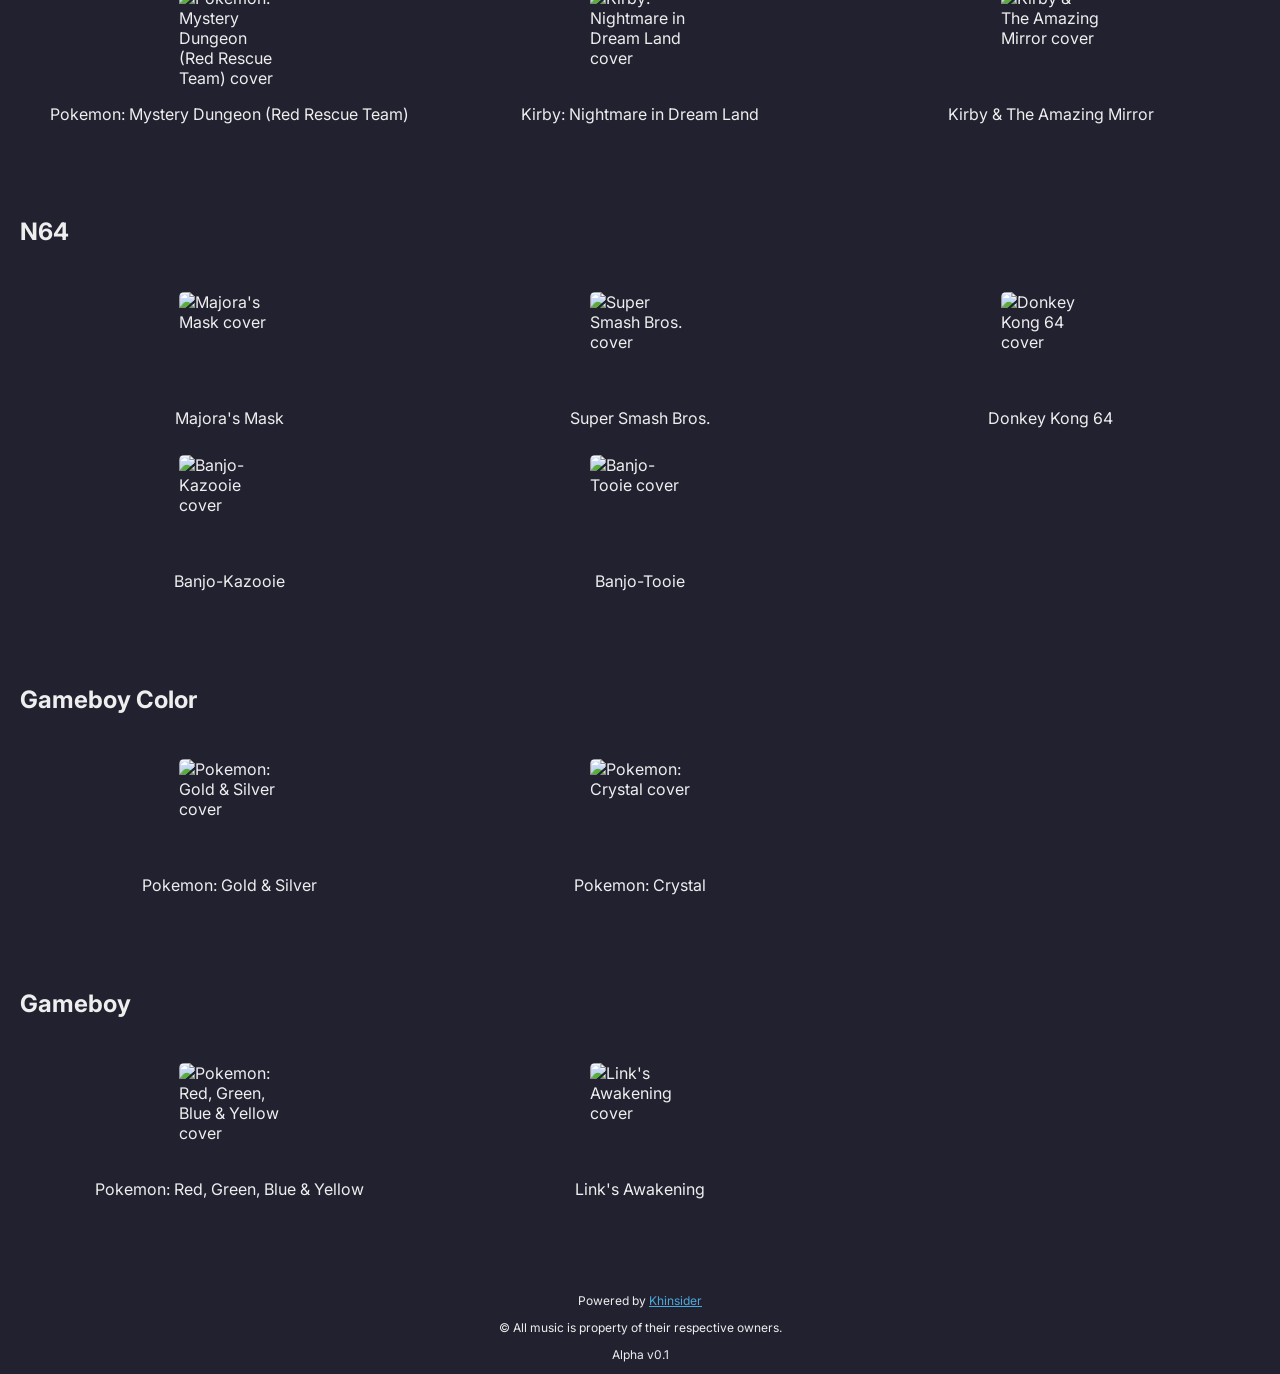
==== commit ed1b5ecc: "Added new media query for game selection" ====
--- a/index.html
+++ b/index.html
@@ -30,7 +30,8 @@
     
     <footer>
         <p>Powered by <a href="https://downloads.khinsider.com/" target="_blank">Khinsider</a></p>
-        <p>All music is property of their respective owners.</p>
+        <p>&copy; All music is property of their respective owners.</p>
+        <p>Alpha v0.1</p>
     </footer>
 </body>
 </html>
--- a/index.css
+++ b/index.css
@@ -1,3 +1,16 @@
+html::-webkit-scrollbar, 
+body::-webkit-scrollbar {
+  display: none;
+}
+
+
+html, body {
+  scrollbar-width: none;
+}
+html, body {
+    touch-action: manipulation;
+}
+
 body {
     background-color: #222130;
     color: #eee;
@@ -14,6 +27,17 @@
 ul {
     margin-bottom: 4em;
     padding: 1em;
+    display: grid;
+    grid-template-columns: 1fr 1fr 1fr;
+}
+
+img {
+    width: 100%;
+    height: auto;
+    border-radius: 5px;
+    justify-self: center;
+    align-self: center;
+    
 }
 
 #warning {
@@ -22,10 +46,19 @@
     margin: 2em;
     padding: 1em;
 }
+
+.game-item {
+    display: grid;
+    grid-template-columns: 1fr 1fr;
+    /* background-color: #333; */
+
+    align-items: center;
+    gap: 1em;
+}
     
     li {
     list-style: none;
-    display: block;
+    display: grid;
     user-select: none;
     /* background: linear-gradient(180deg, #aaa, 40%, transparent); */
     margin: 0.1em 0em;
@@ -67,7 +100,7 @@
   font-family: inter;
   font-size: 0.75em;
   position: absolute;
-  top: 50%;
+  top: 10%;
   transform: translateY(-50%);
   right: 1%;
   color: white;
@@ -105,6 +138,9 @@
 }
 
 @media (max-width: 780px) {
+    ul {
+        grid-template-columns: 1fr 1fr;
+    }
     li {
         padding: 1.2em 1em;
     }
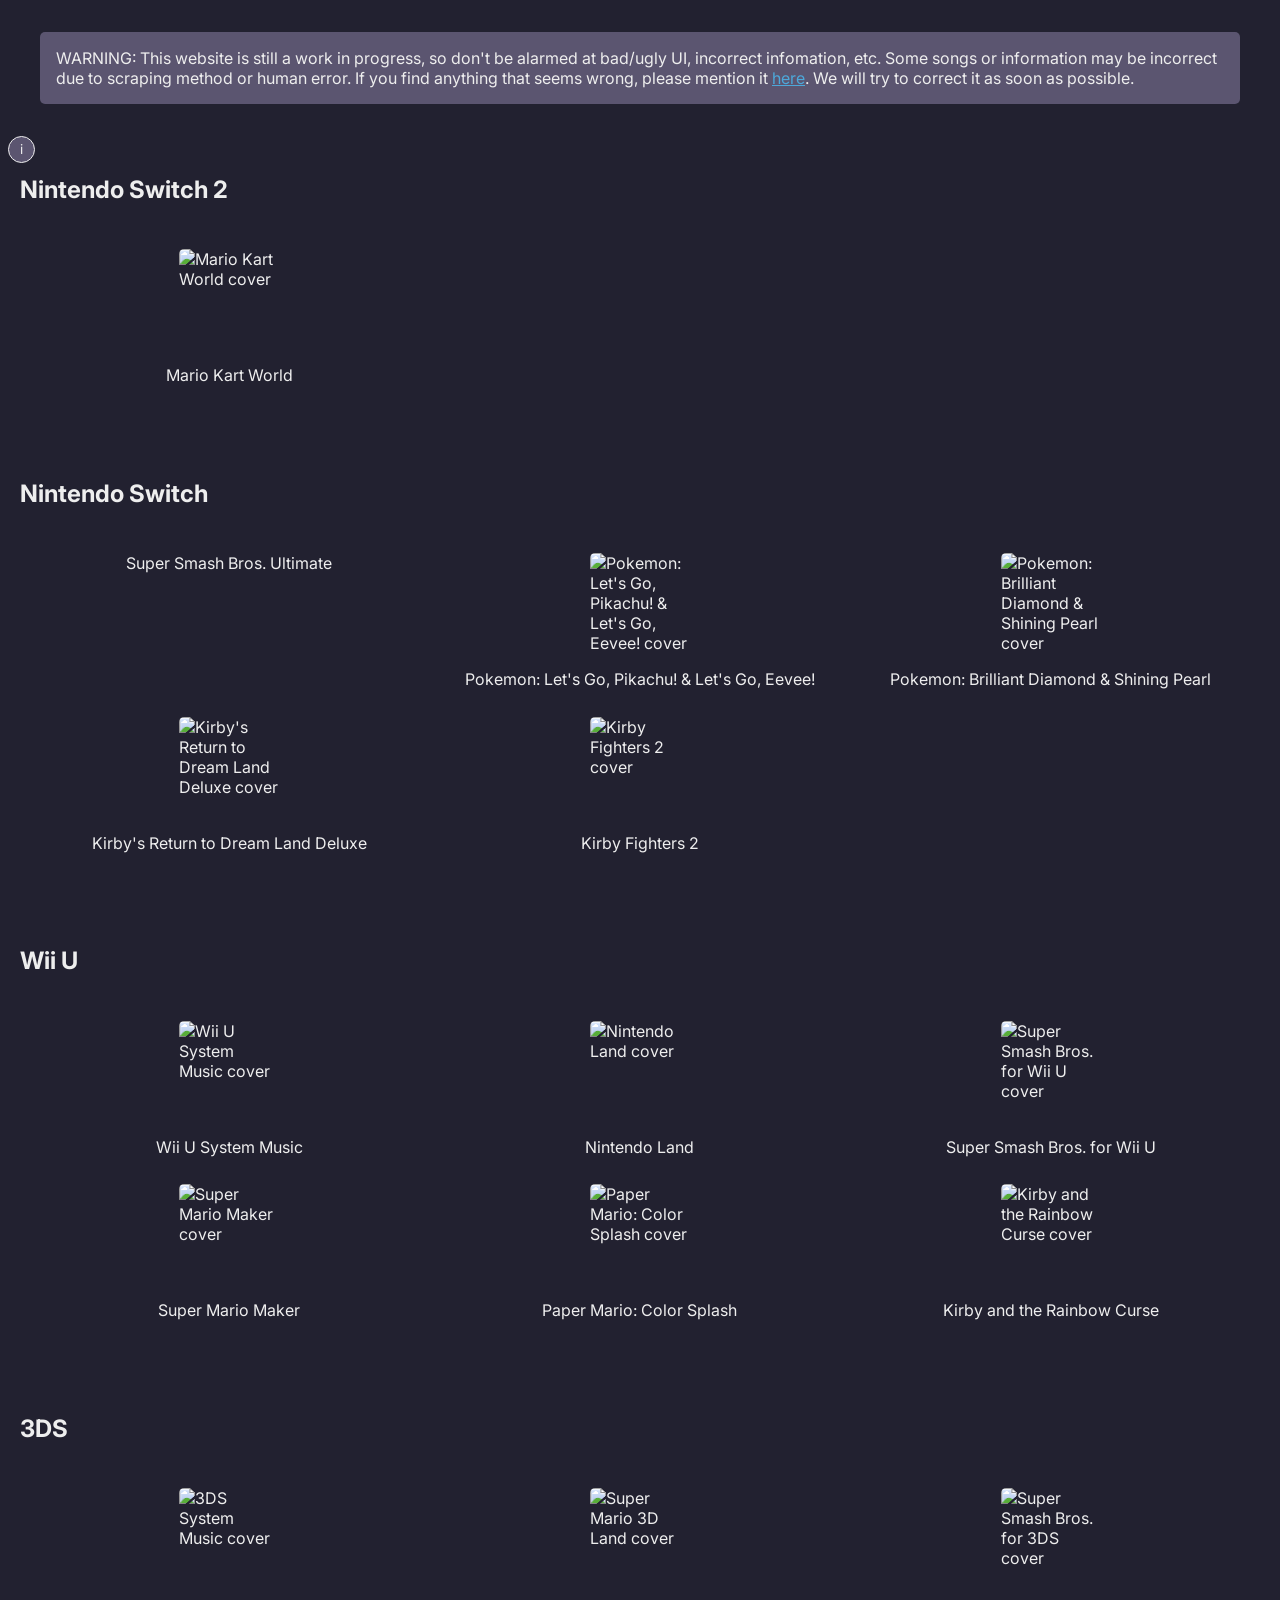
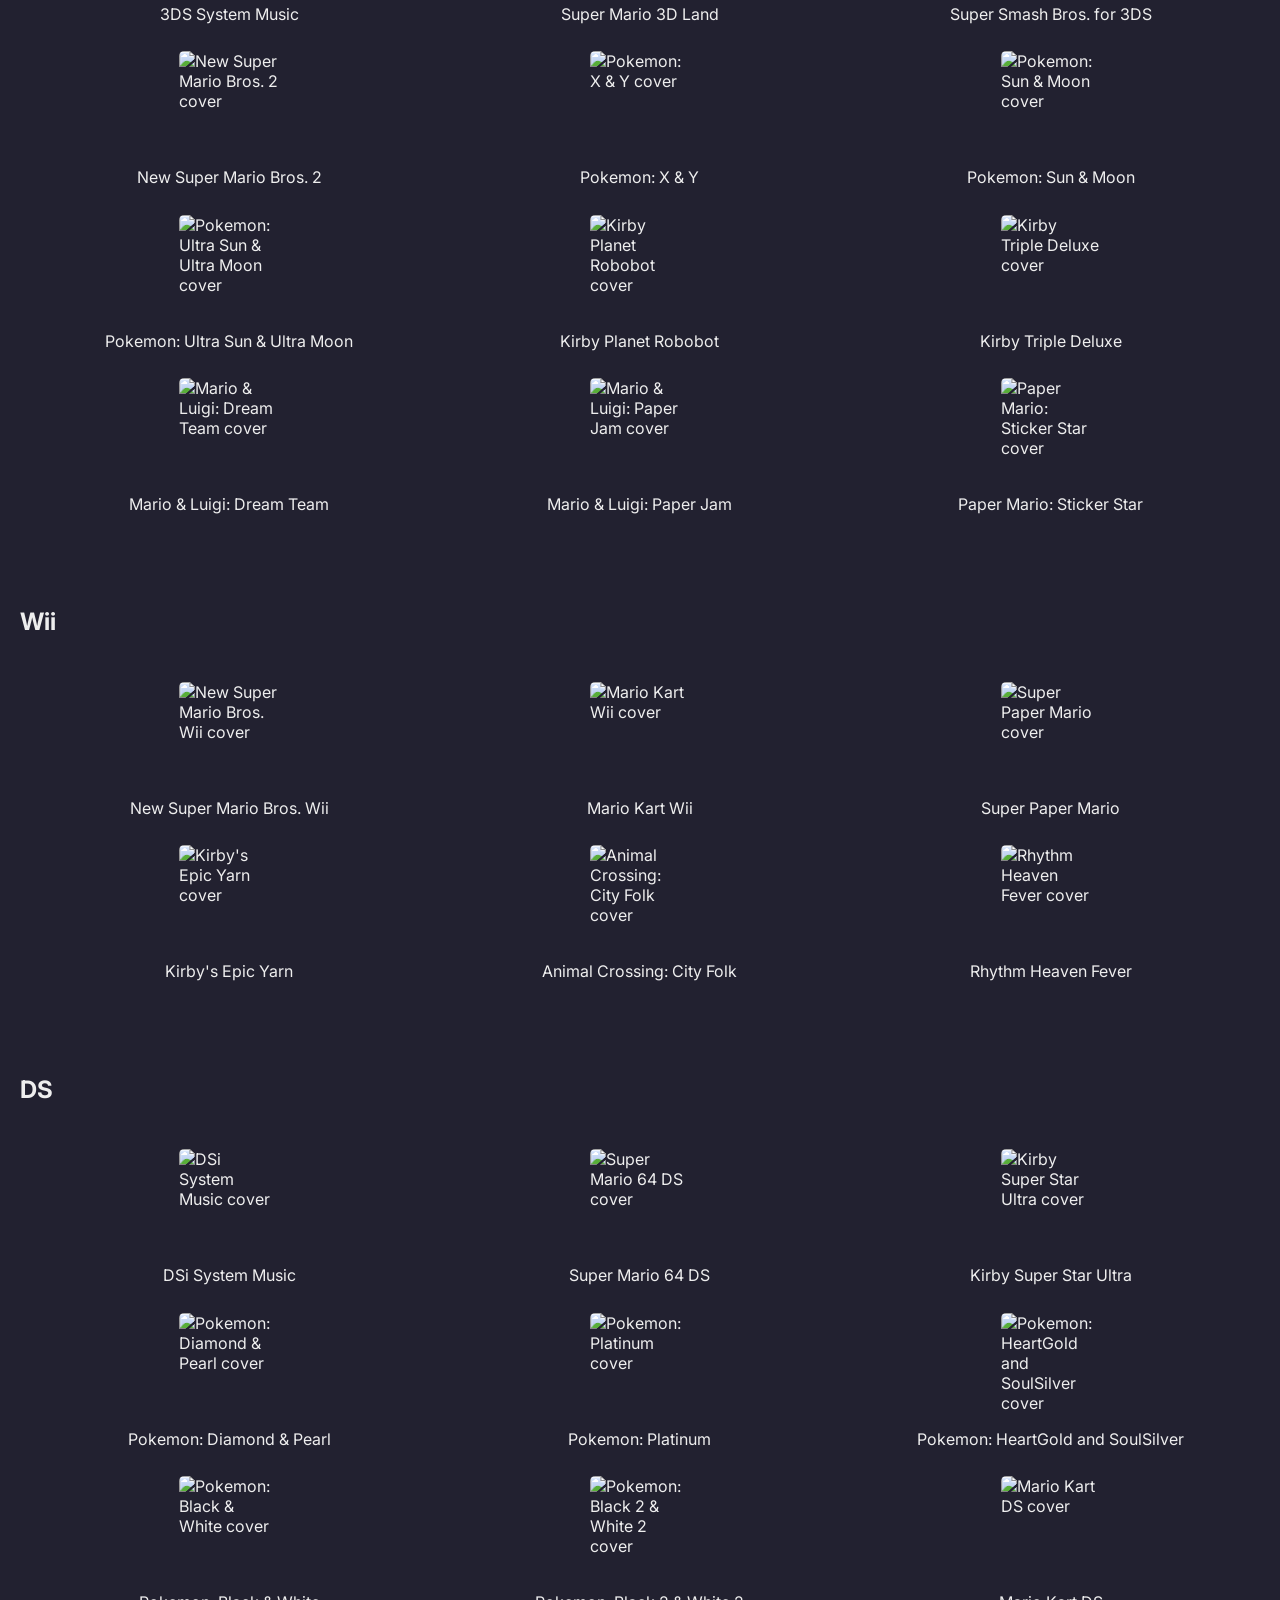
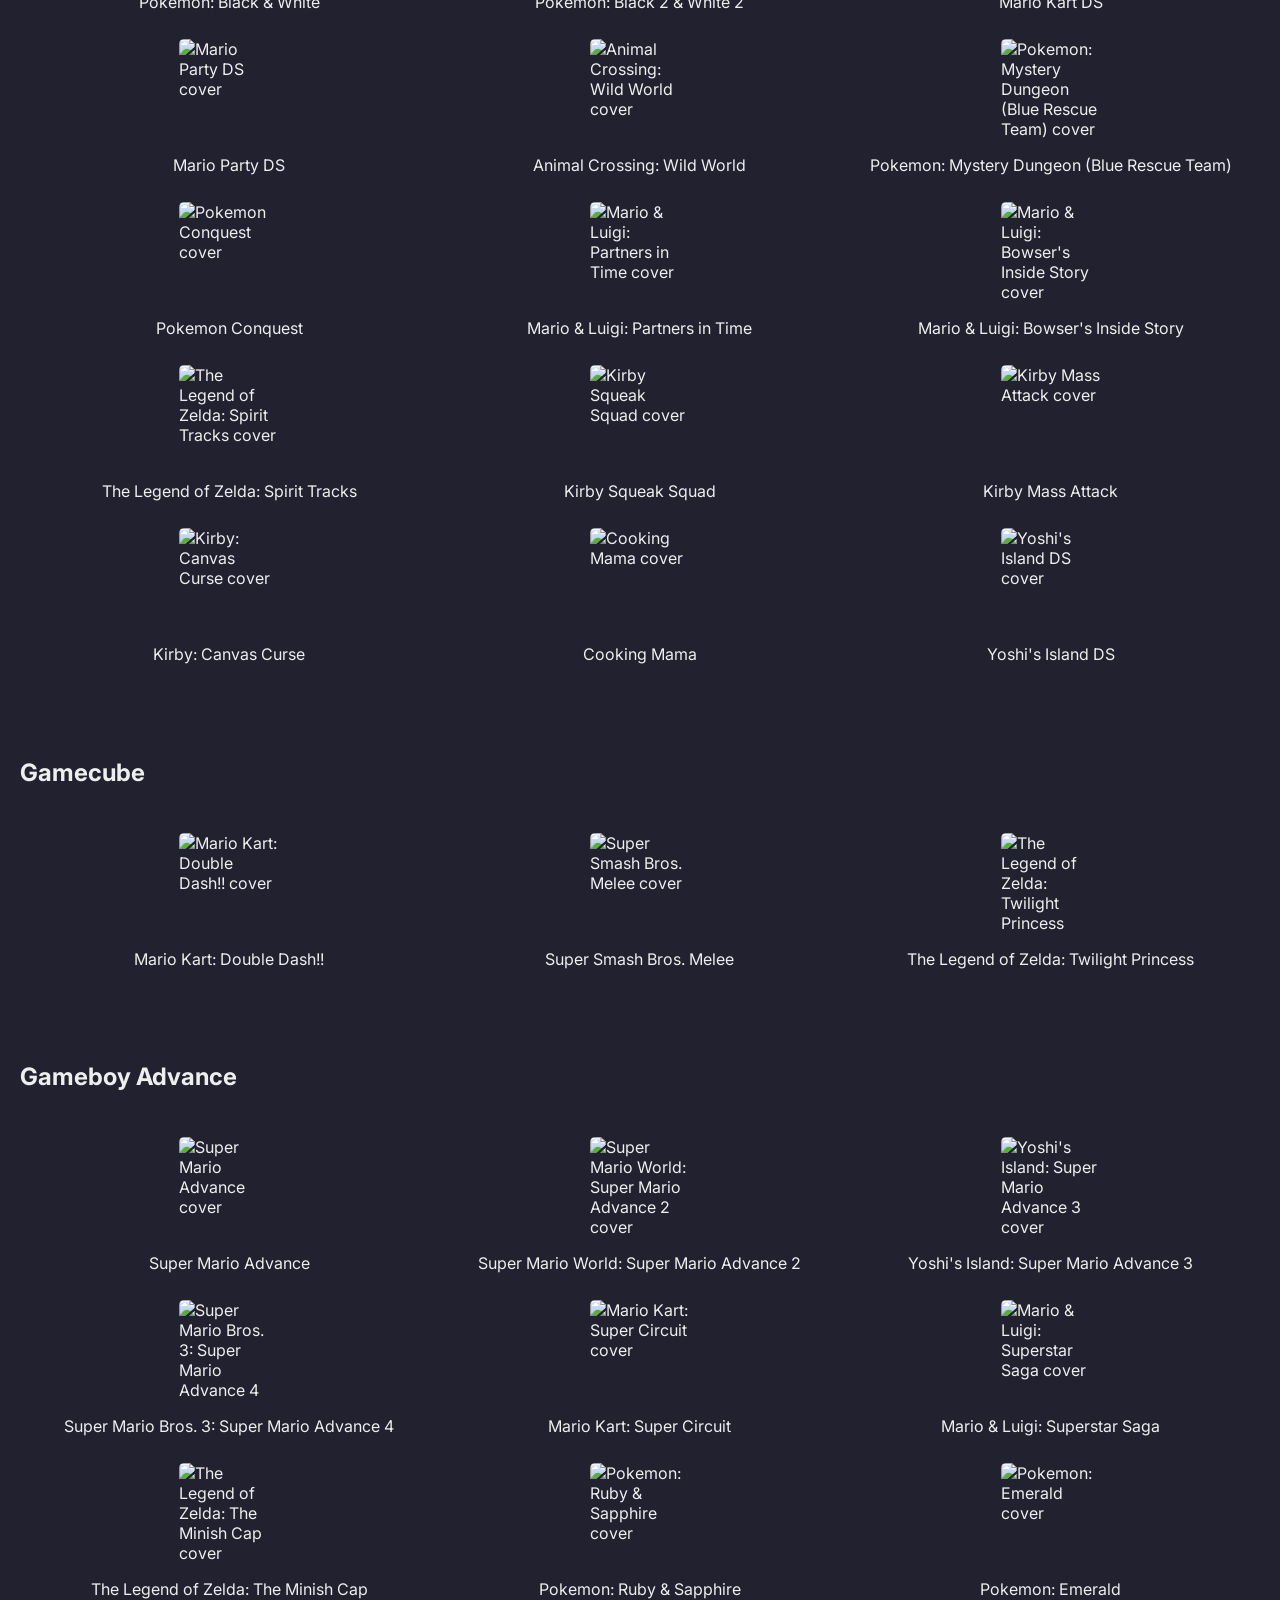
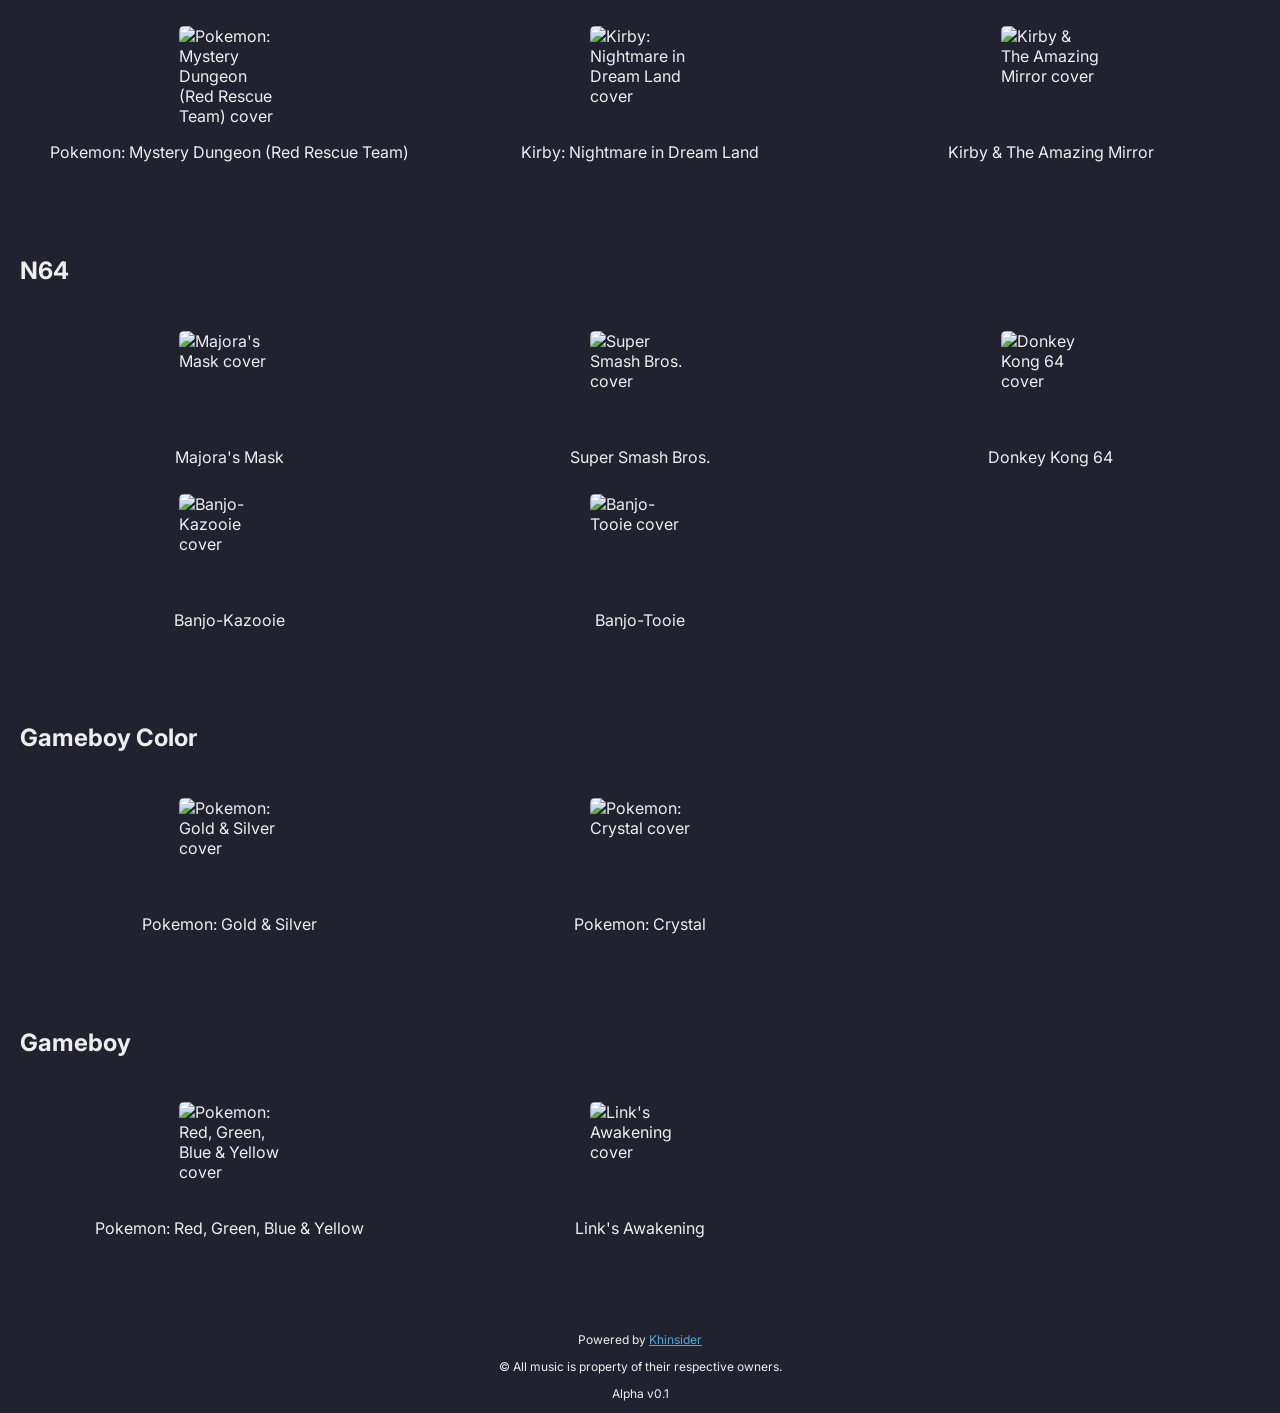
==== commit c839d946: "Added info button for better UX" ====
--- a/index.html
+++ b/index.html
@@ -3,13 +3,14 @@
 <head>
     <meta charset="UTF-8">
     <meta name="viewport" content="width=device-width, initial-scale=1.0">
-    <title>VGM Player</title>
+    <title>Music Player</title>
     <link rel="stylesheet" href="index.css">
     <script src="index.js" defer></script>
     <script src="playlist.js" defer></script>
     <link rel="shortcut icon" href="logo.PNG" type="image/x-icon">
     <link rel="apple-touch-icon" href="logo.PNG">
     <link rel="apple-touch-startup-image" href="logo.PNG">
+    <script src="https://kit.fontawesome.com/9b6d1f3105.js" crossorigin="anonymous"></script>
 
 
 
@@ -24,6 +25,16 @@
         mention it <a href="contact.html" target="_blank">here</a>. We will try to correct it as soon as possible.
     </p>
 
+    <button id="index-info-btn" >i</button>
+    <div id="index-info">
+        <p>
+            <span>How to add the app on iPhone?</span>
+            To add the app on iPhone, open Safari, and while on the Music Player's Home Screen, click the share button ( <i class="fa-solid fa-arrow-up-from-bracket"></i> ) and select "Add to Home Screen".
+        </p>
+
+
+    </div>
+
 
     <div id="game-playlists"></div>      
 
--- a/index.css
+++ b/index.css
@@ -45,6 +45,36 @@
     border-radius: 5px;
     margin: 2em;
     padding: 1em;
+}
+
+#index-info-btn {
+    font-family: inter;
+    /* position: fixed; */
+    bottom: 1em;
+    right: 1em;
+    width: 2em;
+    height: 2em;
+    border-radius: 100px;
+    border: 1px solid #eee;
+    background-color: #5B5570;
+    color: #eee;
+    font-size: 1.em;
+    cursor: pointer;
+}
+
+#index-info {
+    display: none;
+    position: absolute;
+    background-color: #5B5570;
+    margin: 1em;
+    padding: 1em;
+    border-radius: 5px;
+}
+
+#index-info span {
+    margin: 0.5em 0;
+    color: #4da8da;
+    display: grid;
 }
 
 .game-item {
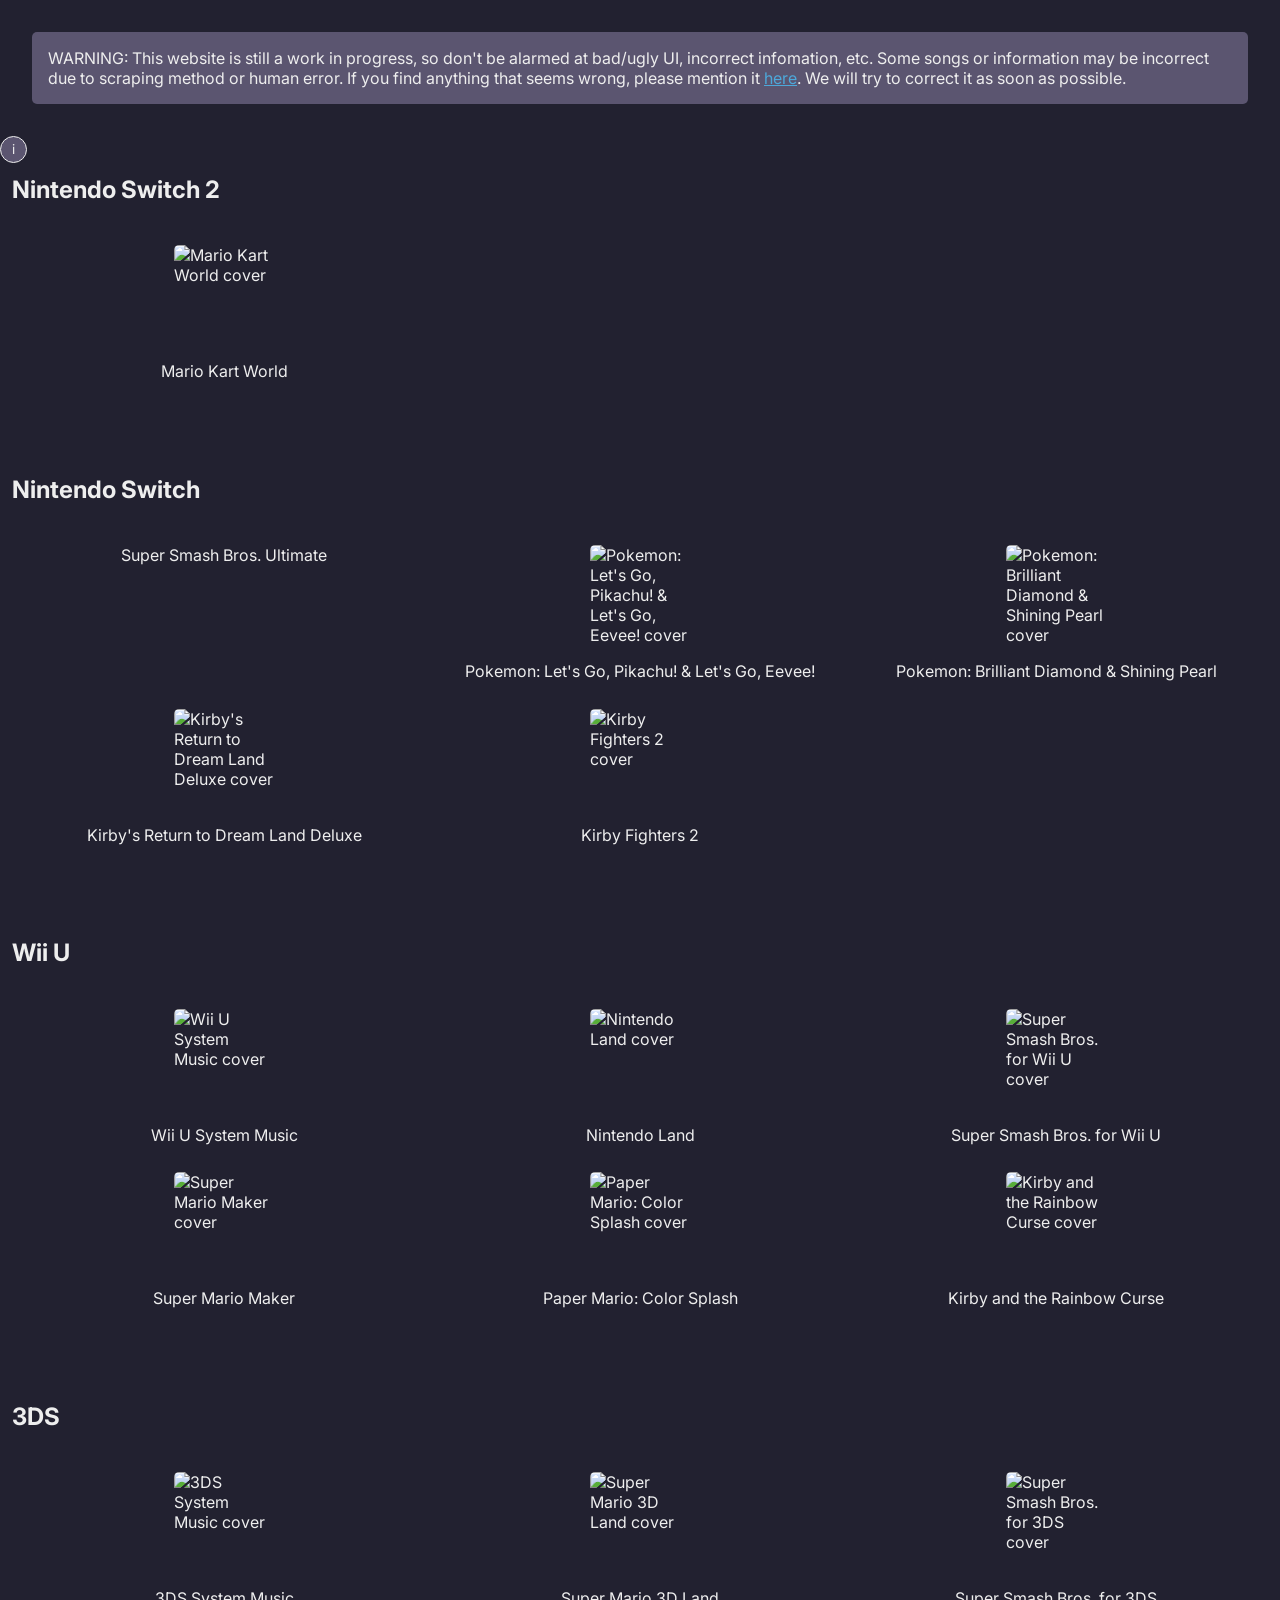
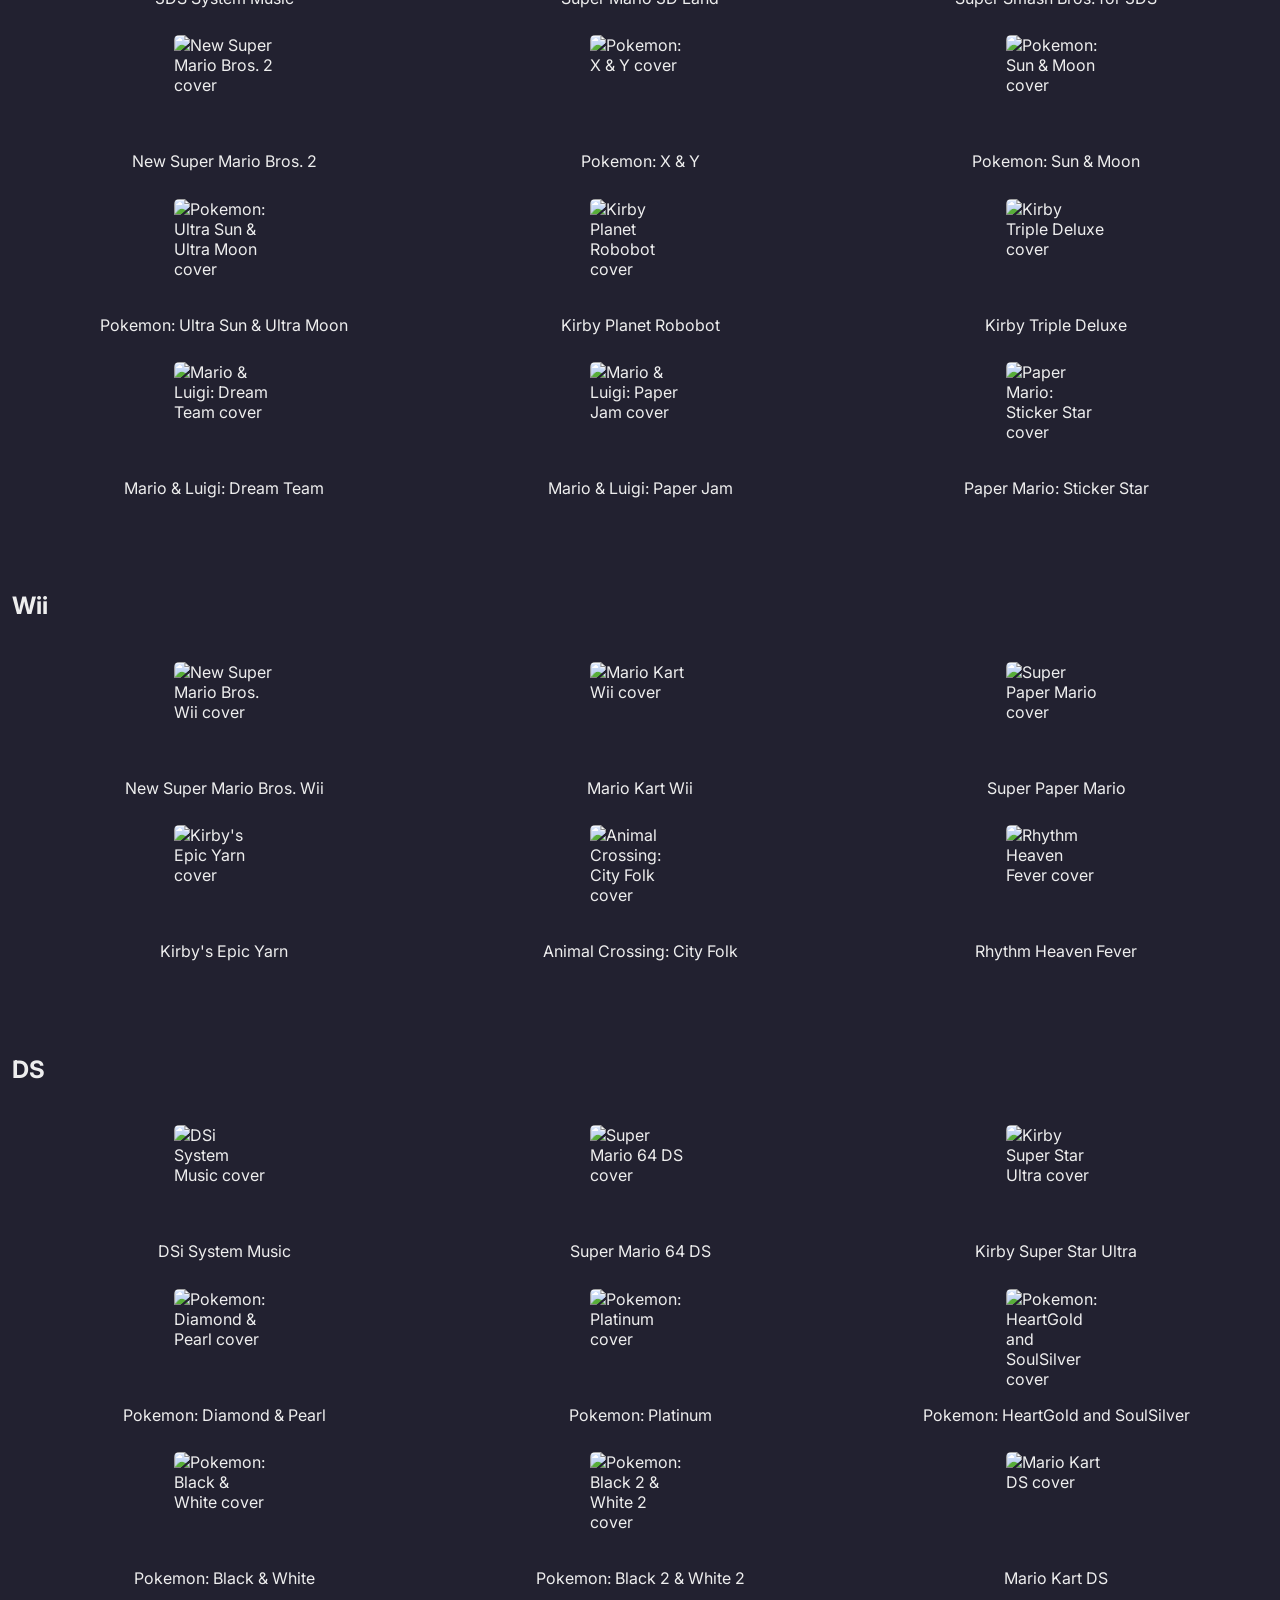
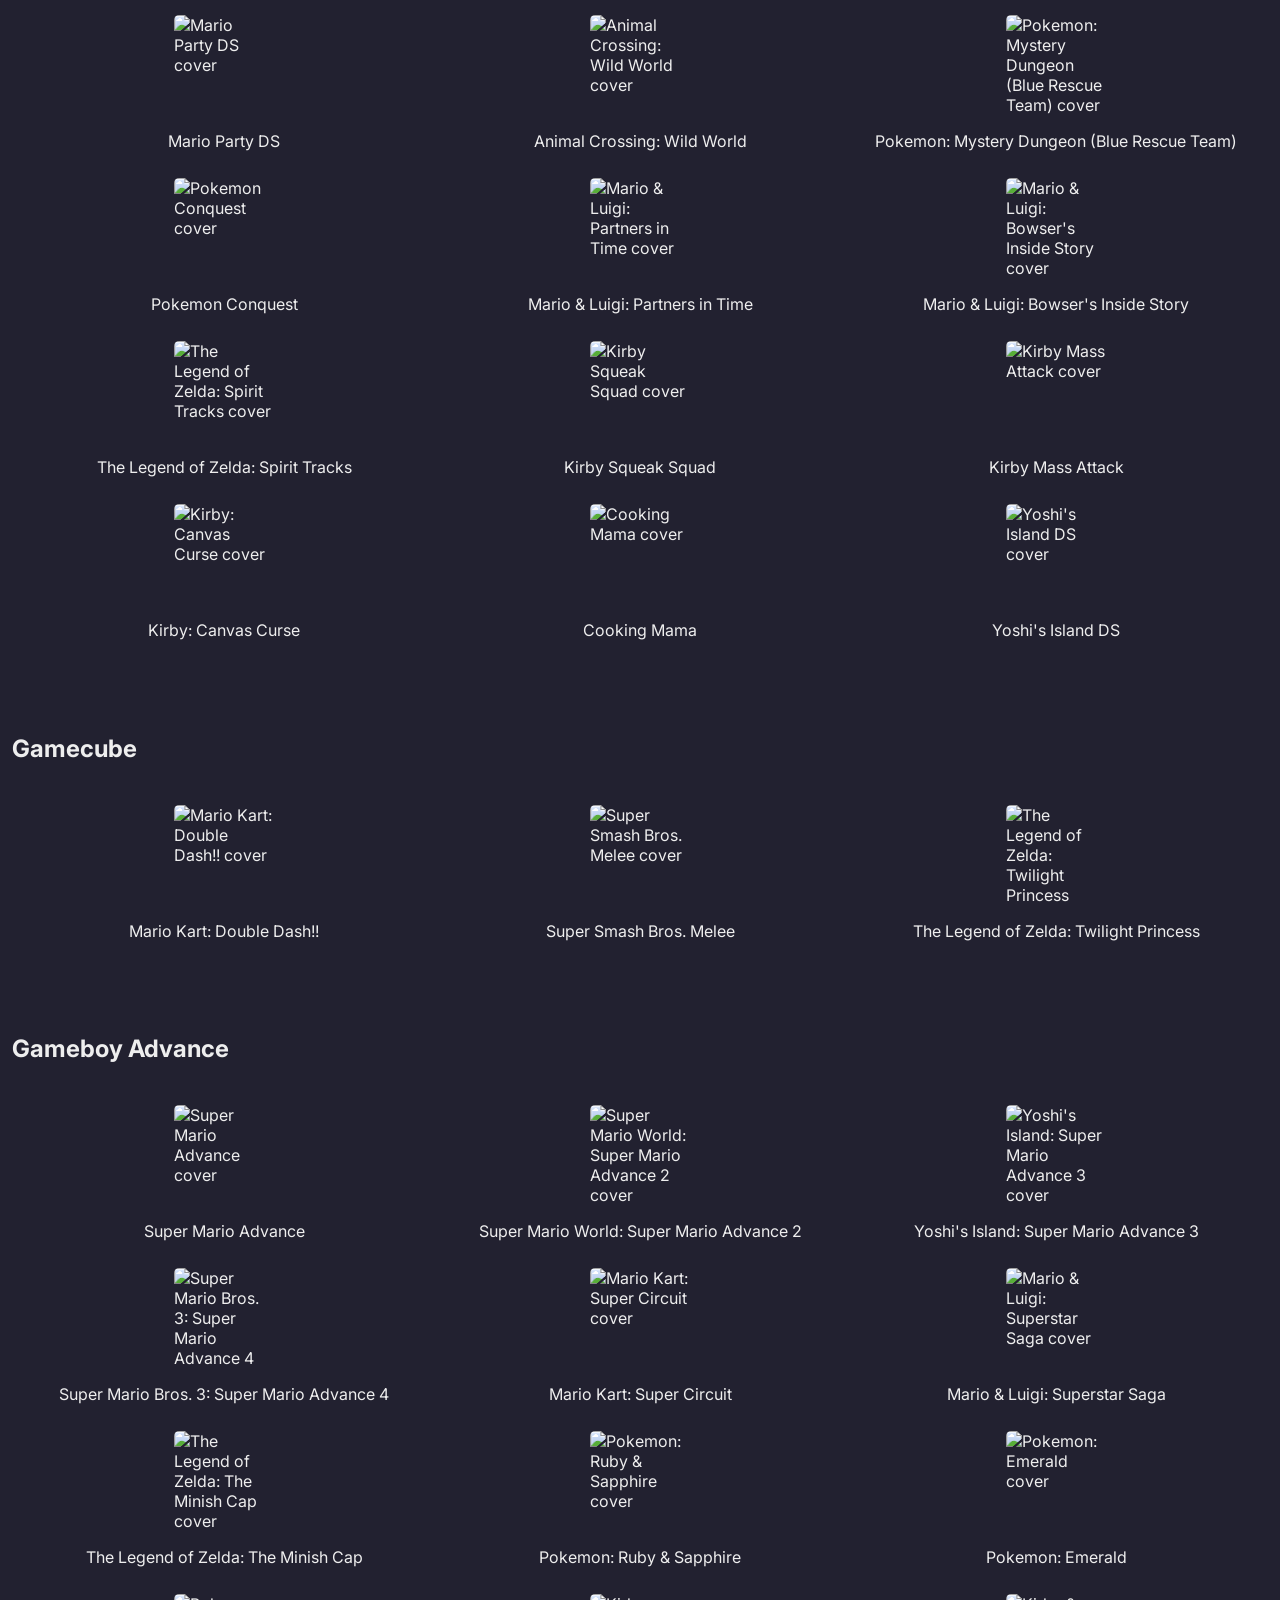
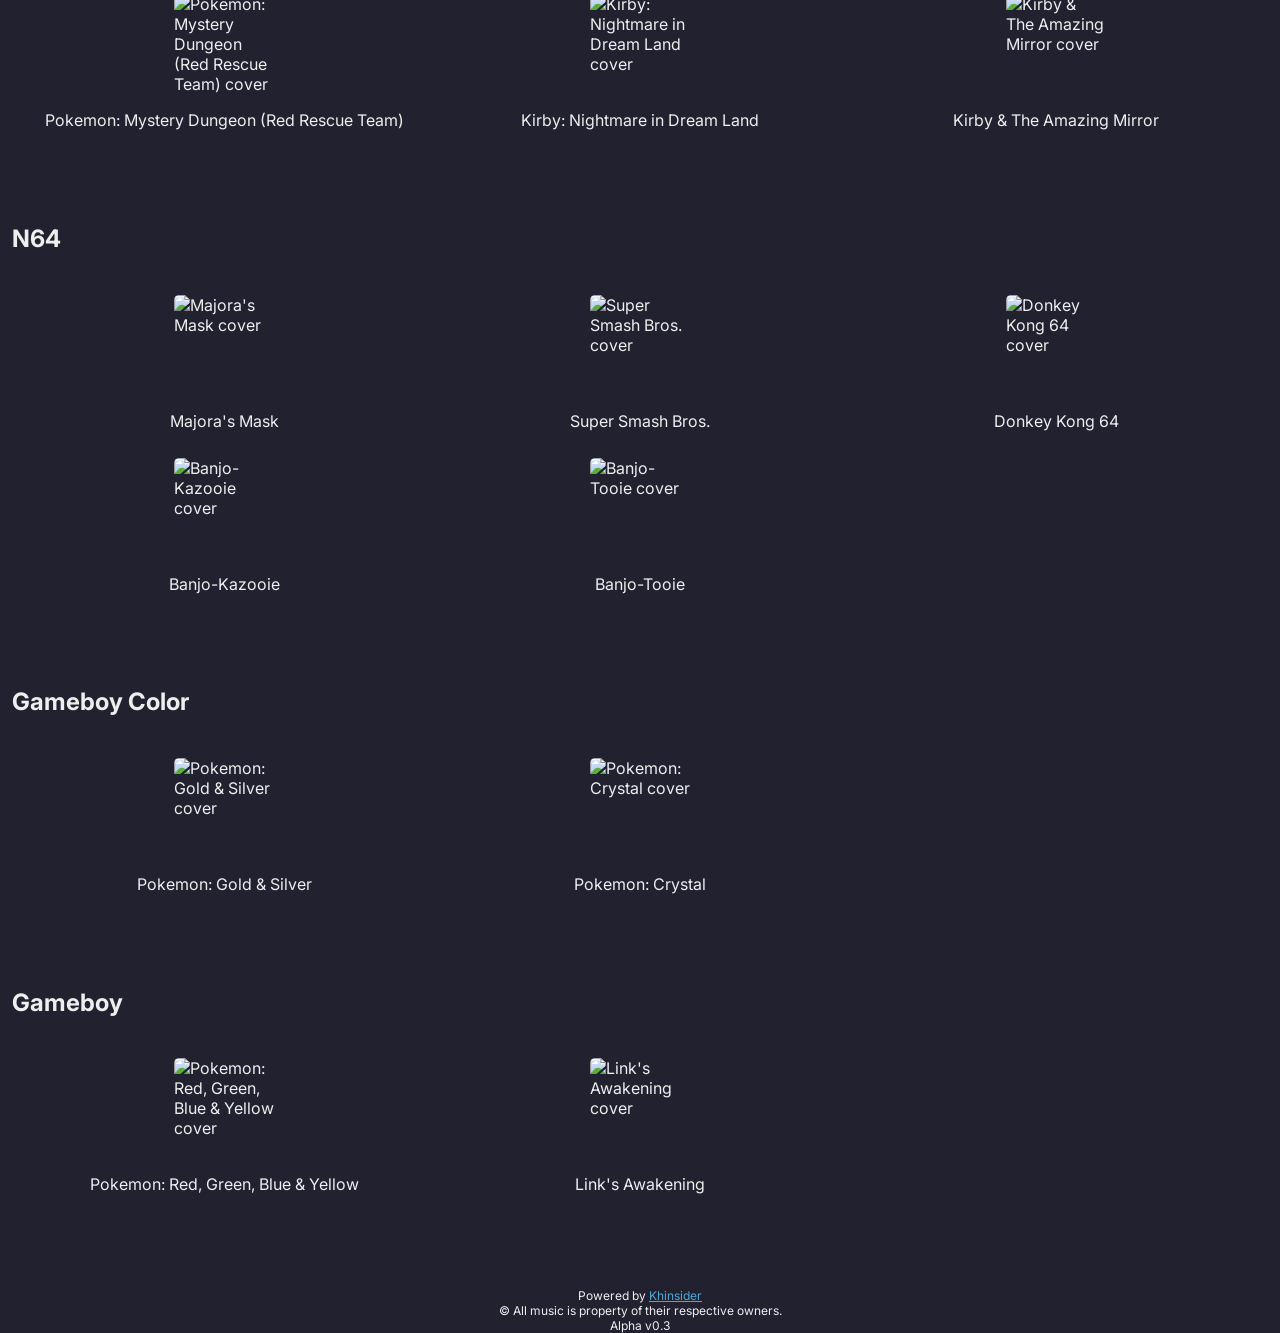
==== commit 737af3a7: "updated to Alpha v0.3" ====
--- a/index.html
+++ b/index.html
@@ -5,6 +5,7 @@
     <meta name="viewport" content="width=device-width, initial-scale=1.0">
     <title>Music Player</title>
     <link rel="stylesheet" href="index.css">
+    <link rel="stylesheet" href="reset.css">
     <script src="index.js" defer></script>
     <script src="playlist.js" defer></script>
     <link rel="shortcut icon" href="logo.PNG" type="image/x-icon">
@@ -42,7 +43,7 @@
     <footer>
         <p>Powered by <a href="https://downloads.khinsider.com/" target="_blank">Khinsider</a></p>
         <p>&copy; All music is property of their respective owners.</p>
-        <p>Alpha v0.1</p>
+        <p>Alpha v0.3</p>
     </footer>
 </body>
 </html>
--- a/index.css
+++ b/index.css
@@ -132,7 +132,7 @@
   position: absolute;
   top: 10%;
   transform: translateY(-50%);
-  right: 1%;
+  right: 5%;
   color: white;
 
 }
@@ -153,9 +153,31 @@
   font-family: inter;
   font-size: 0.75em;
   position: absolute;
-  top: 50%;
+  top: 10%;
   transform: translateY(-50%);
-  right: 1%;
+  right: 5%;
+  color: white;
+
+}
+
+.broken {
+    background-color: #f5c542a5;
+    border-radius: 5px;
+    position: relative;
+    /* margin: 2em; */
+    /* padding: 1em; */
+}
+.broken:hover {
+    border: 1px solid #eee;
+}
+.broken::after {
+  content: "BROKEN";
+  font-family: inter;
+  font-size: 0.75em;
+  position: absolute;
+  top: 10%;
+  transform: translateY(-50%);
+  right: 5%;
   color: white;
 
 }
